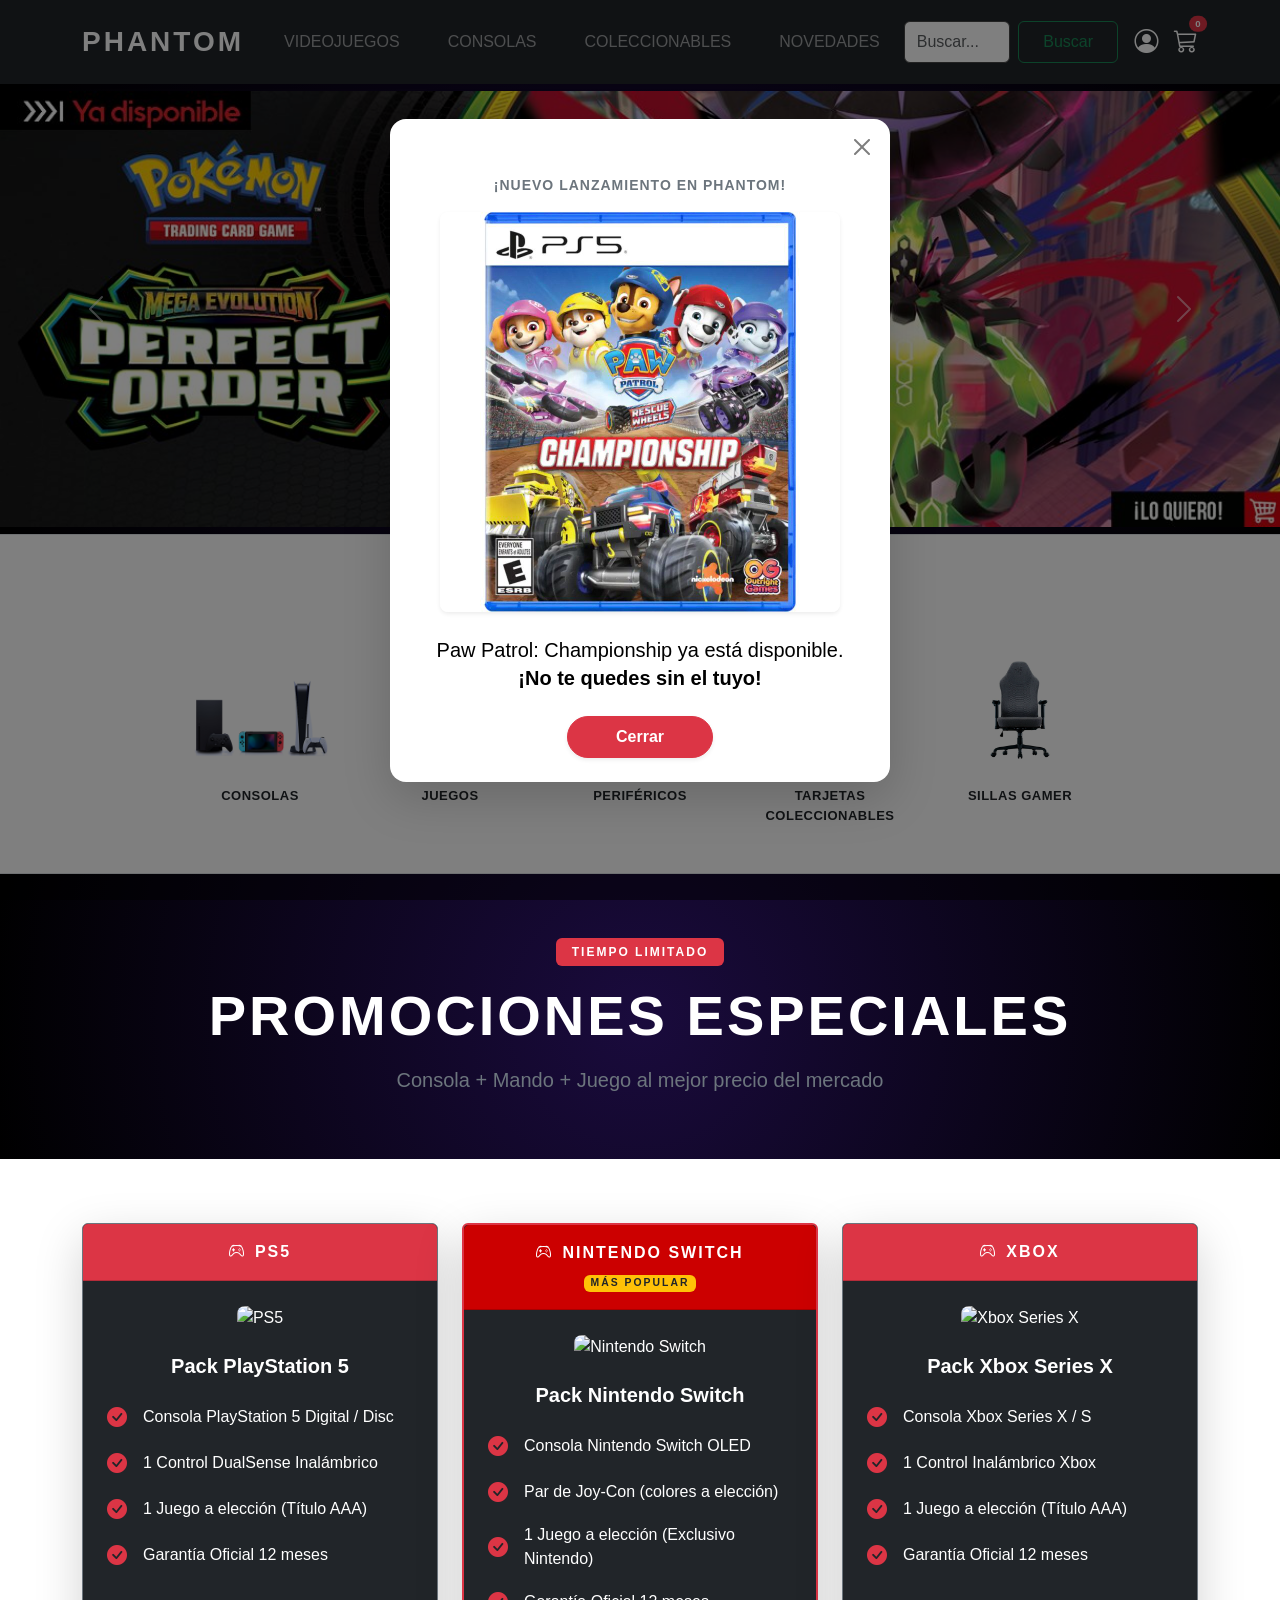
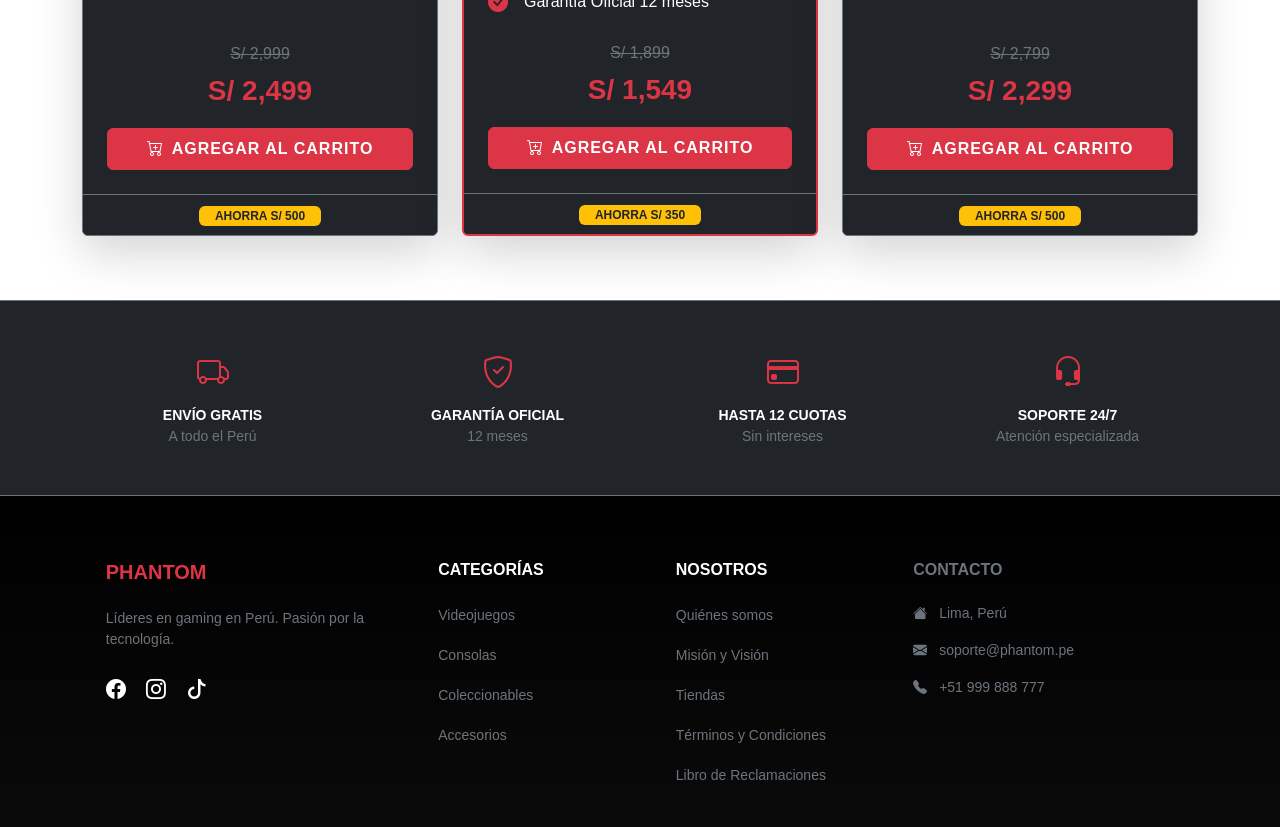
==== index.html @ 35a6d66c "Update index.html" ====
<!DOCTYPE html>
<html lang="es">
<head>
    <meta charset="UTF-8">
    <meta name="viewport" content="width=device-width, initial-scale=1.0">
    <link href="https://cdn.jsdelivr.net/npm/bootstrap@5.3.0/dist/css/bootstrap.min.css" rel="stylesheet">
    <link rel="stylesheet" href="CSS/estilos.css">
    <link rel="stylesheet" href="https://cdn.jsdelivr.net/npm/bootstrap-icons@1.11.1/font/bootstrap-icons.css">
    <title>Phantom | Tienda de Videojuegos</title>
</head>
<body class="d-flex flex-column min-vh-100">

    <!-- NAVBAR -->
    <nav class="navbar navbar-expand-lg navbar-dark bg-dark sticky-top shadow-sm py-3">
        <div class="container">
            <a class="navbar-brand fw-bold fs-3" href="index.html" style="letter-spacing: 3px;">PHANTOM</a>
            <button class="navbar-toggler" type="button" data-bs-toggle="collapse" data-bs-target="#navbarNav">
                <span class="navbar-toggler-icon"></span>
            </button>
            <div class="collapse navbar-collapse" id="navbarNav">
                <ul class="navbar-nav mx-auto text-uppercase">
                    <li class="nav-item"><a class="nav-link px-4 fs-6" href="#">Videojuegos</a></li>
                    <li class="nav-item"><a class="nav-link px-4 fs-6" href="promo.html">Consolas</a></li>
                    <li class="nav-item"><a class="nav-link px-4 fs-6" href="#">Coleccionables</a></li>
                    <li class="nav-item"><a class="nav-link px-4 fs-6" href="#">Novedades</a></li>
                </ul>
                <form class="d-flex me-3" role="search">
                    <input class="form-control me-2 py-2" type="search" placeholder="Buscar..." style="background: #fff; border: 1px solid #444; color: #000;">
                    <button class="btn btn-outline-success px-4" type="submit">Buscar</button>
                </form>
                <div class="d-flex align-items-center mt-3 mt-lg-0">
                    <a href="#" class="text-white me-3 fs-4" data-bs-toggle="modal" data-bs-target="#loginModal">
                        <i class="bi bi-person-circle"></i>
                    </a>
                    <a href="#" class="text-white fs-4 position-relative">
                        <i class="bi bi-cart3"></i>
                        <span class="position-absolute top-0 start-100 translate-middle badge rounded-pill bg-danger" style="font-size: 0.6rem;">0</span>
                    </a>
                </div>
            </div>
        </div>
    </nav>

    <main class="flex-grow-1">

        <!-- CARRUSEL -->
        <div id="carouselExampleInterval" class="carousel slide" data-bs-ride="carousel">
            <div class="carousel-inner">
                <div class="carousel-item active" data-bs-interval="10000">
                    <a href="#"><img src="Imagenes/Baner.jpg" class="d-block w-100" alt="Banner 1"></a>
                </div>
                <div class="carousel-item" data-bs-interval="2000">
                    <a href="#"><img src="Imagenes/Baner2.jpg" class="d-block w-100" alt="Banner 2"></a>
                </div>
                <div class="carousel-item">
                    <a href="#"><img src="Imagenes/baner3.jpg" class="d-block w-100" alt="Banner 3"></a>
                </div>
            </div>
            <button class="carousel-control-prev" type="button" data-bs-target="#carouselExampleInterval" data-bs-slide="prev">
                <span class="carousel-control-prev-icon"></span>
            </button>
            <button class="carousel-control-next" type="button" data-bs-target="#carouselExampleInterval" data-bs-slide="next">
                <span class="carousel-control-next-icon"></span>
            </button>
        </div>


        <!-- NUESTRAS CATEGORÍAS -->
  <!-- NUESTRAS CATEGORÍAS -->
        <section class="py-5 border-bottom border-top">
            <div class="container">
                <h6 class="text-center fw-bold mb-5 text-uppercase" style="letter-spacing: 2px;">Nuestras Categorías</h6>
                <div class="row text-center justify-content-center g-4">

                    <!-- Consolas -->
                    <div class="col-6 col-sm-4 col-md-2">
                        <a href="#" class="text-decoration-none text-dark d-flex flex-column align-items-center gap-3">
                            <img src="Imagenes/consolatarjeta.jpg" alt="Consolas" class="img-fluid" style="height: 120px; object-fit: contain;">
                            <span class="fw-bold text-uppercase" style="font-size: 13px; letter-spacing: 0.5px;">Consolas</span>
                        </a>
                    </div>

                    <!-- Juegos -->
                    <div class="col-6 col-sm-4 col-md-2">
                        <a href="#" class="text-decoration-none text-dark d-flex flex-column align-items-center gap-3">
                            <img src="Imagenes/videojuego.jpg" alt="Juegos" class="img-fluid" style="height: 120px; object-fit: contain;">
                            <span class="fw-bold text-uppercase" style="font-size: 13px; letter-spacing: 0.5px;">Juegos</span>
                        </a>
                    </div>

                    <!-- Periféricos -->
                    <div class="col-6 col-sm-4 col-md-2">
                        <a href="#" class="text-decoration-none text-dark d-flex flex-column align-items-center gap-3">
                            <img src="Imagenes/mouse2.jpg" alt="Periféricos" class="img-fluid" style="height: 120px; object-fit: contain;">
                            <span class="fw-bold text-uppercase" style="font-size: 13px; letter-spacing: 0.5px;">Periféricos</span>
                        </a>
                    </div>

                    <!-- Tarjetas Coleccionables -->
                    <div class="col-6 col-sm-4 col-md-2">
                        <a href="#" class="text-decoration-none text-dark d-flex flex-column align-items-center gap-3">
                            <img src="Imagenes/tarjeta.jpg" alt="Tarjetas Coleccionables" class="img-fluid" style="height: 120px; object-fit: contain;">
                            <span class="fw-bold text-uppercase text-center" style="font-size: 13px; letter-spacing: 0.5px;">Tarjetas<br>Coleccionables</span>
                        </a>
                    </div>

                    <!-- Sillas Gamer -->
                    <div class="col-6 col-sm-4 col-md-2">
                        <a href="#" class="text-decoration-none text-dark d-flex flex-column align-items-center gap-3">
                            <img src="Imagenes/silla1.jpg" alt="Sillas Gamer" class="img-fluid" style="height: 120px; object-fit: contain;">
                            <span class="fw-bold text-uppercase" style="font-size: 13px; letter-spacing: 0.5px;">Sillas Gamer</span>
                        </a>
                    </div>

                </div>
            </div>
        </section>

        <!-- HERO PROMOCIONES -->
        <section class="py-5 text-white text-center" style="background: radial-gradient(circle, #1a0b3d 0%, #000000 100%);">
            <div class="container py-3">
                <span class="badge bg-danger text-uppercase fw-bold mb-3 px-3 py-2" style="letter-spacing: 2px;">Tiempo Limitado</span>
                <h1 class="display-4 fw-bold mb-3" style="letter-spacing: 3px;">PROMOCIONES ESPECIALES</h1>
                <p class="lead text-secondary mb-0">Consola + Mando + Juego al mejor precio del mercado</p>
            </div>
        </section>

        <!-- CARDS PROMOCIONES -->
        <section class="container my-5 py-3">
            <div class="row g-4 justify-content-center">

                <!-- PS5 -->
                <div class="col-md-6 col-lg-4">
                    <div class="card h-100 bg-dark text-white border-secondary shadow-lg">
                        <div class="card-header bg-danger text-white text-uppercase fw-bold text-center py-3" style="letter-spacing: 2px;">
                            <i class="bi bi-controller me-2"></i>PS5
                        </div>
                        <div class="card-body d-flex flex-column p-4">
                            <div class="text-center mb-4">
                                <img src="Imagenes/ps4.avif" alt="PS5" class="img-fluid rounded-3 img-promo">
                            </div>
                            <h5 class="card-title fw-bold text-center mb-4">Pack PlayStation 5</h5>
                            <ul class="list-unstyled mb-4">
                                <li class="d-flex align-items-center mb-3">
                                    <i class="bi bi-check-circle-fill text-danger me-3 fs-5"></i>
                                    <span>Consola PlayStation 5 Digital / Disc</span>
                                </li>
                                <li class="d-flex align-items-center mb-3">
                                    <i class="bi bi-check-circle-fill text-danger me-3 fs-5"></i>
                                    <span>1 Control DualSense Inalámbrico</span>
                                </li>
                                <li class="d-flex align-items-center mb-3">
                                    <i class="bi bi-check-circle-fill text-danger me-3 fs-5"></i>
                                    <span>1 Juego a elección (Título AAA)</span>
                                </li>
                                <li class="d-flex align-items-center">
                                    <i class="bi bi-check-circle-fill text-danger me-3 fs-5"></i>
                                    <span>Garantía Oficial 12 meses</span>
                                </li>
                            </ul>
                            <div class="mt-auto text-center">
                                <p class="text-secondary text-decoration-line-through mb-1">S/ 2,999</p>
                                <p class="fs-3 fw-bold text-danger mb-3">S/ 2,499</p>
                                <button class="btn btn-danger w-100 fw-bold py-2 text-uppercase" style="letter-spacing: 1px;"
                                    data-bs-toggle="modal" data-bs-target="#compraModal"
                                    data-producto="Pack PS5 + Mando + Juego" data-precio="S/ 2,499">
                                    <i class="bi bi-cart-plus me-2"></i>Agregar al Carrito
                                </button>
                            </div>
                        </div>
                        <div class="card-footer bg-dark border-secondary text-center py-2">
                            <span class="badge bg-warning text-dark fw-bold px-3">AHORRA S/ 500</span>
                        </div>
                    </div>
                </div>

                <!-- NINTENDO -->
                <div class="col-md-6 col-lg-4">
                    <div class="card h-100 bg-dark text-white shadow-lg" style="border: 2px solid #dc3545;">
                        <div class="card-header text-white text-uppercase fw-bold text-center py-3" style="letter-spacing: 2px; background-color: #cc0000;">
                            <i class="bi bi-controller me-2"></i>Nintendo Switch
                            <div class="mt-1">
                                <span class="badge bg-warning text-dark" style="font-size: 0.65rem;">MÁS POPULAR</span>
                            </div>
                        </div>
                        <div class="card-body d-flex flex-column p-4">
                            <div class="text-center mb-4">
                                <img src="Imagenes/Switch.webp" alt="Nintendo Switch" class="img-fluid rounded-3 img-promo">
                            </div>
                            <h5 class="card-title fw-bold text-center mb-4">Pack Nintendo Switch</h5>
                            <ul class="list-unstyled mb-4">
                                <li class="d-flex align-items-center mb-3">
                                    <i class="bi bi-check-circle-fill text-danger me-3 fs-5"></i>
                                    <span>Consola Nintendo Switch OLED</span>
                                </li>
                                <li class="d-flex align-items-center mb-3">
                                    <i class="bi bi-check-circle-fill text-danger me-3 fs-5"></i>
                                    <span>Par de Joy-Con (colores a elección)</span>
                                </li>
                                <li class="d-flex align-items-center mb-3">
                                    <i class="bi bi-check-circle-fill text-danger me-3 fs-5"></i>
                                    <span>1 Juego a elección (Exclusivo Nintendo)</span>
                                </li>
                                <li class="d-flex align-items-center">
                                    <i class="bi bi-check-circle-fill text-danger me-3 fs-5"></i>
                                    <span>Garantía Oficial 12 meses</span>
                                </li>
                            </ul>
                            <div class="mt-auto text-center">
                                <p class="text-secondary text-decoration-line-through mb-1">S/ 1,899</p>
                                <p class="fs-3 fw-bold text-danger mb-3">S/ 1,549</p>
                                <button class="btn btn-danger w-100 fw-bold py-2 text-uppercase" style="letter-spacing: 1px;"
                                    data-bs-toggle="modal" data-bs-target="#compraModal"
                                    data-producto="Pack Nintendo Switch + Joy-Con + Juego" data-precio="S/ 1,549">
                                    <i class="bi bi-cart-plus me-2"></i>Agregar al Carrito
                                </button>
                            </div>
                        </div>
                        <div class="card-footer bg-dark border-secondary text-center py-2">
                            <span class="badge bg-warning text-dark fw-bold px-3">AHORRA S/ 350</span>
                        </div>
                    </div>
                </div>

                <!-- XBOX -->
                <div class="col-md-6 col-lg-4">
                    <div class="card h-100 bg-dark text-white border-secondary shadow-lg">
                        <div class="card-header bg-danger text-white text-uppercase fw-bold text-center py-3" style="letter-spacing: 2px;">
                            <i class="bi bi-controller me-2"></i>Xbox
                        </div>
                        <div class="card-body d-flex flex-column p-4">
                            <div class="text-center mb-4">
                                <img src="Imagenes/Xbox.avif" alt="Xbox Series X" class="img-fluid rounded-3 img-promo">
                            </div>
                            <h5 class="card-title fw-bold text-center mb-4">Pack Xbox Series X</h5>
                            <ul class="list-unstyled mb-4">
                                <li class="d-flex align-items-center mb-3">
                                    <i class="bi bi-check-circle-fill text-danger me-3 fs-5"></i>
                                    <span>Consola Xbox Series X / S</span>
                                </li>
                                <li class="d-flex align-items-center mb-3">
                                    <i class="bi bi-check-circle-fill text-danger me-3 fs-5"></i>
                                    <span>1 Control Inalámbrico Xbox</span>
                                </li>
                                <li class="d-flex align-items-center mb-3">
                                    <i class="bi bi-check-circle-fill text-danger me-3 fs-5"></i>
                                    <span>1 Juego a elección (Título AAA)</span>
                                </li>
                                <li class="d-flex align-items-center">
                                    <i class="bi bi-check-circle-fill text-danger me-3 fs-5"></i>
                                    <span>Garantía Oficial 12 meses</span>
                                </li>
                            </ul>
                            <div class="mt-auto text-center">
                                <p class="text-secondary text-decoration-line-through mb-1">S/ 2,799</p>
                                <p class="fs-3 fw-bold text-danger mb-3">S/ 2,299</p>
                                <button class="btn btn-danger w-100 fw-bold py-2 text-uppercase" style="letter-spacing: 1px;"
                                    data-bs-toggle="modal" data-bs-target="#compraModal"
                                    data-producto="Pack Xbox + Mando + Juego" data-precio="S/ 2,299">
                                    <i class="bi bi-cart-plus me-2"></i>Agregar al Carrito
                                </button>
                            </div>
                        </div>
                        <div class="card-footer bg-dark border-secondary text-center py-2">
                            <span class="badge bg-warning text-dark fw-bold px-3">AHORRA S/ 500</span>
                        </div>
                    </div>
                </div>

            </div>
        </section>

        <!-- BENEFICIOS -->
        <section class="py-5 bg-dark text-white border-top border-secondary">
            <div class="container">
                <div class="row text-center g-4">
                    <div class="col-6 col-md-3">
                        <i class="bi bi-truck fs-2 text-danger mb-2 d-block"></i>
                        <p class="fw-bold mb-0 small text-uppercase">Envío Gratis</p>
                        <p class="text-secondary small mb-0">A todo el Perú</p>
                    </div>
                    <div class="col-6 col-md-3">
                        <i class="bi bi-shield-check fs-2 text-danger mb-2 d-block"></i>
                        <p class="fw-bold mb-0 small text-uppercase">Garantía Oficial</p>
                        <p class="text-secondary small mb-0">12 meses</p>
                    </div>
                    <div class="col-6 col-md-3">
                        <i class="bi bi-credit-card fs-2 text-danger mb-2 d-block"></i>
                        <p class="fw-bold mb-0 small text-uppercase">Hasta 12 Cuotas</p>
                        <p class="text-secondary small mb-0">Sin intereses</p>
                    </div>
                    <div class="col-6 col-md-3">
                        <i class="bi bi-headset fs-2 text-danger mb-2 d-block"></i>
                        <p class="fw-bold mb-0 small text-uppercase">Soporte 24/7</p>
                        <p class="text-secondary small mb-0">Atención especializada</p>
                    </div>
                </div>
            </div>
        </section>

    </main>

    <!-- MODAL LOGIN -->
    <div class="modal fade" id="loginModal" tabindex="-1" aria-hidden="true">
        <div class="modal-dialog modal-dialog-centered">
            <div class="modal-content bg-dark text-white border-secondary">
                <div class="modal-header border-secondary">
                    <h5 class="modal-title">INICIAR SESIÓN</h5>
                    <button type="button" class="btn-close btn-close-white" data-bs-dismiss="modal"></button>
                </div>
                <div class="modal-body p-4">
                    <form>
                        <div class="mb-3">
                            <label class="form-label">Correo electrónico</label>
                            <input type="email" class="form-control bg-secondary text-white border-0">
                        </div>
                        <div class="mb-3">
                            <label class="form-label">Contraseña</label>
                            <input type="password" class="form-control bg-secondary text-white border-0">
                        </div>
                        <button type="submit" class="btn btn-danger w-100 fw-bold">INGRESAR</button>
                    </form>
                </div>
            </div>
        </div>
    </div>

    <!-- MODAL POPUP COMPRA (Sebastian) -->
    <div class="modal fade" id="compraModal" tabindex="-1" aria-hidden="true">
        <div class="modal-dialog modal-dialog-centered">
            <div class="modal-content bg-dark text-white border-secondary">
                <div class="modal-header bg-danger border-0">
                    <h5 class="modal-title fw-bold text-uppercase">
                        <i class="bi bi-cart-check me-2"></i>Producto Agregado
                    </h5>
                    <button type="button" class="btn-close btn-close-white" data-bs-dismiss="modal"></button>
                </div>
                <div class="modal-body p-4 text-center">
                    <i class="bi bi-check-circle-fill text-danger mb-3" style="font-size: 3.5rem;"></i>
                    <h5 id="modalProductoNombre" class="fw-bold mb-2"></h5>
                    <p id="modalProductoPrecio" class="fs-4 text-danger fw-bold mb-4"></p>
                    <p class="text-secondary small mb-4">¿Deseas continuar comprando o ir al carrito?</p>
                    <div class="d-grid gap-2">
                        <button class="btn btn-danger fw-bold text-uppercase py-2" data-bs-dismiss="modal">
                            <i class="bi bi-bag me-2"></i>Seguir Comprando
                        </button>
                        <button class="btn btn-outline-light fw-bold text-uppercase py-2" data-bs-dismiss="modal">
                            <i class="bi bi-cart3 me-2"></i>Ver Carrito
                        </button>
                    </div>
                </div>
            </div>
        </div>
    </div>

    <!-- MODAL PROMO EMERGENTE (main) -->
    <div class="modal fade" id="promoModal" tabindex="-1" aria-hidden="true">
        <div class="modal-dialog modal-dialog-centered">
            <div class="modal-content border-0 shadow-lg rounded-4">
                <div class="d-flex justify-content-end p-3">
                    <button type="button" class="btn-close" data-bs-dismiss="modal" aria-label="Close"></button>
                </div>
                <div class="modal-body text-center p-4 pt-0">
                    <p class="text-secondary small text-uppercase fw-semibold mb-3" style="letter-spacing: 1px;">
                        ¡Nuevo Lanzamiento en Phantom!
                    </p>
                    <div class="d-flex justify-content-center mb-4">
                        <img src="Imagenes/popup.jpg" class="img-fluid rounded-3 shadow-sm" style="max-height: 400px;" alt="Promo">
                    </div>
                    <p class="fs-5 px-3 mb-4" style="font-weight: 400; line-height: 1.4;">
                        Paw Patrol: Championship ya está disponible. <br>
                        <strong>¡No te quedes sin el tuyo!</strong>
                    </p>
                    <button type="button" class="btn btn-danger rounded-pill px-5 py-2 fw-bold shadow-sm" data-bs-dismiss="modal">
                        Cerrar
                    </button>
                </div>
            </div>
        </div>
    </div>

    <!-- FOOTER -->
    <footer class="bg-dark text-white pt-5 pb-4 border-top border-secondary">
        <div class="container text-center text-md-start">
            <div class="row">
                <div class="col-md-3 mx-auto mt-3">
                    <h5 class="text-uppercase mb-4 fw-bold text-danger">Phantom</h5>
                    <p class="small text-secondary">Líderes en gaming en Perú. Pasión por la tecnología.</p>
                    <div class="mt-4">
                        <a href="#" class="text-white me-3 fs-5"><i class="bi bi-facebook"></i></a>
                        <a href="#" class="text-white me-3 fs-5"><i class="bi bi-instagram"></i></a>
                        <a href="#" class="text-white me-3 fs-5"><i class="bi bi-tiktok"></i></a>
                    </div>
                </div>
                <div class="col-md-2 col-lg-2 col-xl-2 mx-auto mt-3">
                    <h5 class="text-uppercase mb-4 fw-bold fs-6">Categorías</h5>
                    <p><a href="#" class="text-secondary text-decoration-none small">Videojuegos</a></p>
                    <p><a href="#" class="text-secondary text-decoration-none small">Consolas</a></p>
                    <p><a href="#" class="text-secondary text-decoration-none small">Coleccionables</a></p>
                    <p><a href="#" class="text-secondary text-decoration-none small">Accesorios</a></p>
                </div>
                <div class="col-md-3 col-lg-2 col-xl-2 mx-auto mt-3">
                    <h5 class="text-uppercase mb-4 fw-bold fs-6">Nosotros</h5>
                    <p><a href="nosotros.html" class="text-secondary text-decoration-none small">Quiénes somos</a></p>
                    <p><a href="mision.html" class="text-secondary text-decoration-none small">Misión y Visión</a></p>
                    <p><a href="#" class="text-secondary text-decoration-none small">Tiendas</a></p>
                    <p><a href="#" class="text-secondary text-decoration-none small">Términos y Condiciones</a></p>
                    <p><a href="#" class="text-secondary text-decoration-none small">Libro de Reclamaciones</a></p>
                </div>
                <div class="col-md-4 col-lg-3 col-xl-3 mx-auto mt-3 text-secondary">
                    <h5 class="text-uppercase mb-4 fw-bold fs-6">Contacto</h5>
                    <p class="small"><i class="bi bi-house-fill me-2"></i> Lima, Perú</p>
                    <p class="small"><i class="bi bi-envelope-fill me-2"></i> soporte@phantom.pe</p>
                    <p class="small"><i class="bi bi-telephone-fill me-2"></i> +51 999 888 777</p>
                </div>
            </div>
        </div>
    </footer>

    <script src="JS/emergente.js"></script>
    <script src="https://cdn.jsdelivr.net/npm/bootstrap@5.3.0/dist/js/bootstrap.bundle.min.js"></script>
    <script>
        const compraModal = document.getElementById('compraModal');
        compraModal.addEventListener('show.bs.modal', function (event) {
            const boton = event.relatedTarget;
            document.getElementById('modalProductoNombre').textContent = boton.getAttribute('data-producto');
            document.getElementById('modalProductoPrecio').textContent = boton.getAttribute('data-precio');
        });
    </script>
</body>
</html>
---- CSS/estilos.css ----
/* ===== CAROUSEL ===== */
.carousel-item {
    background: radial-gradient(circle, #1a0b3d 0%, #000000 100%);
}

.carousel-item img {
    width: 100%;
    height: 450px;
    object-fit: contain;
    background-color: transparent;
}

.carousel-item a {
    cursor: pointer;
    display: block;
}

/* ===== BODY ===== */
body {
    background-color: #fff;
    color: #000000;
    font-family: 'Segoe UI', Roboto, sans-serif;
}

/* ===== NAVBAR ===== */
.navbar .bi {
    transition: color 0.3s ease;
    color: #fff;
}

.navbar .bi:hover {
    color: #ff0000;
}

/* ===== MODAL ===== */
.modal-content input::placeholder {
    color: #ccc;
}

/* ===== NOSOTROS ===== */
#nosotros img {
    transition: transform 0.5s ease;
}

#nosotros img:hover {
    transform: scale(1.02);
}

/* ===== FOOTER ===== */
footer a {
    transition: 0.3s;
}

footer a:hover {
    color: #ff0000 !important;
}

footer .bi-facebook:hover { color: #1877f2 !important; }
footer .bi-instagram:hover { color: #e4405f !important; }
footer .bi-tiktok:hover { color: #00f2ea !important; }

/* ===== FOOTER PRO ===== */
footer {
    background: linear-gradient(180deg, #000000 0%, #0a0a0a 100%);
}

/* LINKS */
.footer-link {
    color: #aaa;
    text-decoration: none;
    transition: all 0.3s ease;
}

.footer-link:hover {
    color: #ff0000;
    padding-left: 5px;
}

/* REDES */
.social-icon {
    transition: all 0.3s ease;
}

.social-icon:hover {
    transform: scale(1.2);
}

/* INPUT */
footer input {
    border-radius: 50px;
    padding-left: 15px;
}

/* 🔥 FIX PLACEHOLDER (IMPORTANTE) */
footer input::placeholder {
    color: #bbb !important;
    opacity: 1;
}

/* FOCUS INPUT */
footer input:focus {
    outline: none;
    box-shadow: 0 0 10px rgba(255, 0, 0, 0.5);
}

/* BOTÓN */
footer button {
    border-radius: 50px;
    transition: 0.3s;
}

footer button:hover {
    transform: scale(1.1);
}

/* LINEA */
footer hr {
    opacity: 0.2;
}

/* GLOW GAMER */
footer h4, footer h6 {
    text-shadow: 0 0 8px rgba(255, 0, 0, 0.6);
}
/* ===== PROMOCIONES ===== */
.img-promo {
    width: 100%;
    max-height: 180px;
    object-fit: contain;
}
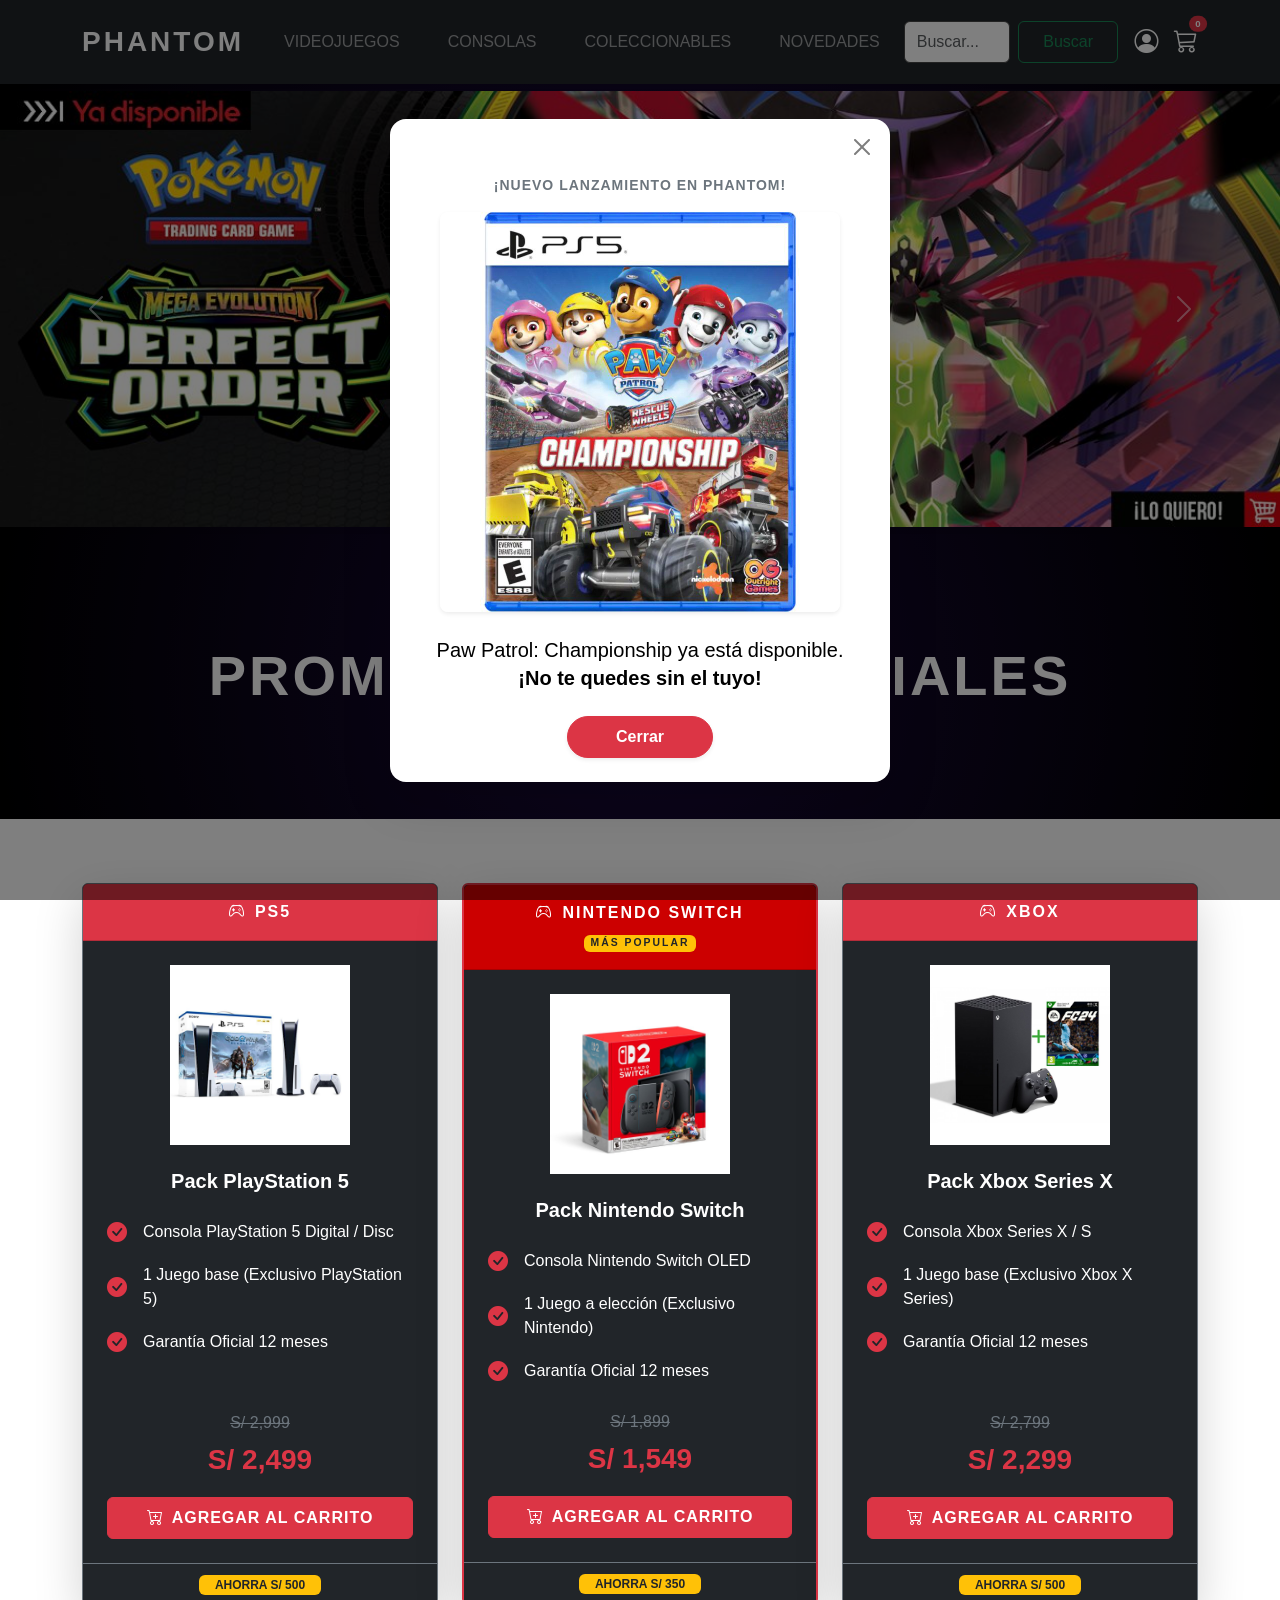
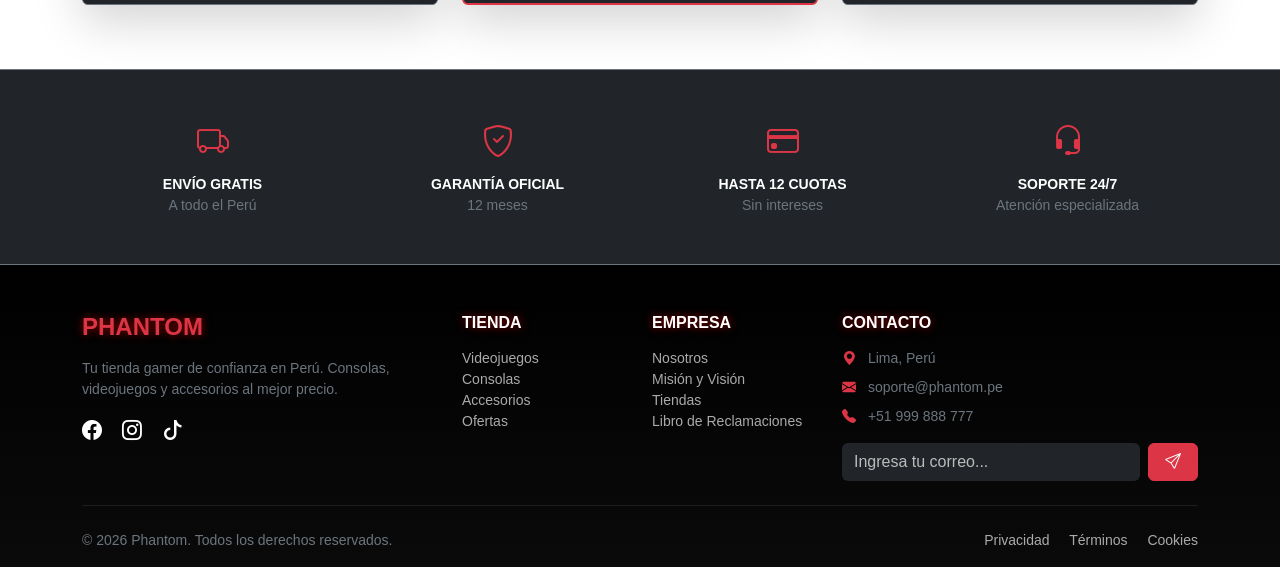
==== commit c635087e: "Merge branch 'main' into RAMA_STEFANO" ====
--- a/index.html
+++ b/index.html
@@ -63,59 +63,6 @@
                 <span class="carousel-control-next-icon"></span>
             </button>
         </div>
-
-
-        <!-- NUESTRAS CATEGORÍAS -->
-  <!-- NUESTRAS CATEGORÍAS -->
-        <section class="py-5 border-bottom border-top">
-            <div class="container">
-                <h6 class="text-center fw-bold mb-5 text-uppercase" style="letter-spacing: 2px;">Nuestras Categorías</h6>
-                <div class="row text-center justify-content-center g-4">
-
-                    <!-- Consolas -->
-                    <div class="col-6 col-sm-4 col-md-2">
-                        <a href="#" class="text-decoration-none text-dark d-flex flex-column align-items-center gap-3">
-                            <img src="Imagenes/consolatarjeta.jpg" alt="Consolas" class="img-fluid" style="height: 120px; object-fit: contain;">
-                            <span class="fw-bold text-uppercase" style="font-size: 13px; letter-spacing: 0.5px;">Consolas</span>
-                        </a>
-                    </div>
-
-                    <!-- Juegos -->
-                    <div class="col-6 col-sm-4 col-md-2">
-                        <a href="#" class="text-decoration-none text-dark d-flex flex-column align-items-center gap-3">
-                            <img src="Imagenes/videojuego.jpg" alt="Juegos" class="img-fluid" style="height: 120px; object-fit: contain;">
-                            <span class="fw-bold text-uppercase" style="font-size: 13px; letter-spacing: 0.5px;">Juegos</span>
-                        </a>
-                    </div>
-
-                    <!-- Periféricos -->
-                    <div class="col-6 col-sm-4 col-md-2">
-                        <a href="#" class="text-decoration-none text-dark d-flex flex-column align-items-center gap-3">
-                            <img src="Imagenes/mouse2.jpg" alt="Periféricos" class="img-fluid" style="height: 120px; object-fit: contain;">
-                            <span class="fw-bold text-uppercase" style="font-size: 13px; letter-spacing: 0.5px;">Periféricos</span>
-                        </a>
-                    </div>
-
-                    <!-- Tarjetas Coleccionables -->
-                    <div class="col-6 col-sm-4 col-md-2">
-                        <a href="#" class="text-decoration-none text-dark d-flex flex-column align-items-center gap-3">
-                            <img src="Imagenes/tarjeta.jpg" alt="Tarjetas Coleccionables" class="img-fluid" style="height: 120px; object-fit: contain;">
-                            <span class="fw-bold text-uppercase text-center" style="font-size: 13px; letter-spacing: 0.5px;">Tarjetas<br>Coleccionables</span>
-                        </a>
-                    </div>
-
-                    <!-- Sillas Gamer -->
-                    <div class="col-6 col-sm-4 col-md-2">
-                        <a href="#" class="text-decoration-none text-dark d-flex flex-column align-items-center gap-3">
-                            <img src="Imagenes/silla1.jpg" alt="Sillas Gamer" class="img-fluid" style="height: 120px; object-fit: contain;">
-                            <span class="fw-bold text-uppercase" style="font-size: 13px; letter-spacing: 0.5px;">Sillas Gamer</span>
-                        </a>
-                    </div>
-
-                </div>
-            </div>
-        </section>
-
         <!-- HERO PROMOCIONES -->
         <section class="py-5 text-white text-center" style="background: radial-gradient(circle, #1a0b3d 0%, #000000 100%);">
             <div class="container py-3">
@@ -137,7 +84,7 @@
                         </div>
                         <div class="card-body d-flex flex-column p-4">
                             <div class="text-center mb-4">
-                                <img src="Imagenes/ps4.avif" alt="PS5" class="img-fluid rounded-3 img-promo">
+                                <img src="Imagenes/PS5GOD.jpg" alt="PS5" class="img-fluid rounded-3 img-promo">
                             </div>
                             <h5 class="card-title fw-bold text-center mb-4">Pack PlayStation 5</h5>
                             <ul class="list-unstyled mb-4">
@@ -147,11 +94,7 @@
                                 </li>
                                 <li class="d-flex align-items-center mb-3">
                                     <i class="bi bi-check-circle-fill text-danger me-3 fs-5"></i>
-                                    <span>1 Control DualSense Inalámbrico</span>
-                                </li>
-                                <li class="d-flex align-items-center mb-3">
-                                    <i class="bi bi-check-circle-fill text-danger me-3 fs-5"></i>
-                                    <span>1 Juego a elección (Título AAA)</span>
+                                    <span>1 Juego base (Exclusivo PlayStation 5)</span>
                                 </li>
                                 <li class="d-flex align-items-center">
                                     <i class="bi bi-check-circle-fill text-danger me-3 fs-5"></i>
@@ -185,17 +128,13 @@
                         </div>
                         <div class="card-body d-flex flex-column p-4">
                             <div class="text-center mb-4">
-                                <img src="Imagenes/Switch.webp" alt="Nintendo Switch" class="img-fluid rounded-3 img-promo">
+                                <img src="Imagenes/SwitchMario.jpg" alt="Nintendo Switch" class="img-fluid rounded-3 img-promo">
                             </div>
                             <h5 class="card-title fw-bold text-center mb-4">Pack Nintendo Switch</h5>
                             <ul class="list-unstyled mb-4">
                                 <li class="d-flex align-items-center mb-3">
                                     <i class="bi bi-check-circle-fill text-danger me-3 fs-5"></i>
                                     <span>Consola Nintendo Switch OLED</span>
-                                </li>
-                                <li class="d-flex align-items-center mb-3">
-                                    <i class="bi bi-check-circle-fill text-danger me-3 fs-5"></i>
-                                    <span>Par de Joy-Con (colores a elección)</span>
                                 </li>
                                 <li class="d-flex align-items-center mb-3">
                                     <i class="bi bi-check-circle-fill text-danger me-3 fs-5"></i>
@@ -230,7 +169,7 @@
                         </div>
                         <div class="card-body d-flex flex-column p-4">
                             <div class="text-center mb-4">
-                                <img src="Imagenes/Xbox.avif" alt="Xbox Series X" class="img-fluid rounded-3 img-promo">
+                                <img src="Imagenes/XboxFIFA.jpg" alt="Xbox Series X" class="img-fluid rounded-3 img-promo">
                             </div>
                             <h5 class="card-title fw-bold text-center mb-4">Pack Xbox Series X</h5>
                             <ul class="list-unstyled mb-4">
@@ -240,11 +179,7 @@
                                 </li>
                                 <li class="d-flex align-items-center mb-3">
                                     <i class="bi bi-check-circle-fill text-danger me-3 fs-5"></i>
-                                    <span>1 Control Inalámbrico Xbox</span>
-                                </li>
-                                <li class="d-flex align-items-center mb-3">
-                                    <i class="bi bi-check-circle-fill text-danger me-3 fs-5"></i>
-                                    <span>1 Juego a elección (Título AAA)</span>
+                                    <span>1 Juego base (Exclusivo Xbox X Series)</span>
                                 </li>
                                 <li class="d-flex align-items-center">
                                     <i class="bi bi-check-circle-fill text-danger me-3 fs-5"></i>
@@ -302,28 +237,74 @@
 
     <!-- MODAL LOGIN -->
     <div class="modal fade" id="loginModal" tabindex="-1" aria-hidden="true">
-        <div class="modal-dialog modal-dialog-centered">
-            <div class="modal-content bg-dark text-white border-secondary">
-                <div class="modal-header border-secondary">
-                    <h5 class="modal-title">INICIAR SESIÓN</h5>
-                    <button type="button" class="btn-close btn-close-white" data-bs-dismiss="modal"></button>
-                </div>
-                <div class="modal-body p-4">
-                    <form>
-                        <div class="mb-3">
-                            <label class="form-label">Correo electrónico</label>
-                            <input type="email" class="form-control bg-secondary text-white border-0">
-                        </div>
-                        <div class="mb-3">
-                            <label class="form-label">Contraseña</label>
-                            <input type="password" class="form-control bg-secondary text-white border-0">
-                        </div>
-                        <button type="submit" class="btn btn-danger w-100 fw-bold">INGRESAR</button>
-                    </form>
+    <div class="modal-dialog modal-dialog-centered">
+        <div class="modal-content border-0 shadow-lg rounded-4 overflow-hidden">
+
+            <!-- LADO IZQUIERDO (IMAGEN / ESTILO) -->
+            <div class="row g-0">
+                <div class="col-md-5 d-none d-md-block" >
+                    <img src="Imagenes/SmashBros.jpg" style="width: 120%;">
+                </div>
+
+                <!-- FORMULARIO -->
+                <div class="col-md-7 bg-dark text-white">
+                    <div class="modal-header border-0">
+                        <h5 class="modal-title fw-bold text-danger">
+                            <i class="bi bi-person-circle me-2"></i>Iniciar Sesión
+                        </h5>
+                        <button type="button" class="btn-close btn-close-white" data-bs-dismiss="modal"></button>
+                    </div>
+
+                    <div class="modal-body p-4">
+
+                        <form>
+                            <div class="mb-3">
+                                <label class="form-label small text-secondary">Correo electrónico</label>
+                                <input type="email" 
+                                       class="form-control bg-black text-white border-secondary rounded-3"
+                                       placeholder="ejemplo@correo.com">
+                            </div>
+
+                            <div class="mb-3">
+                                <label class="form-label small text-secondary">Contraseña</label>
+                                <input type="password" 
+                                       class="form-control bg-black text-white border-secondary rounded-3"
+                                       placeholder="••••••••">
+                            </div>
+
+                            <div class="d-flex justify-content-between align-items-center mb-3">
+                                <div class="form-check">
+                                    <input class="form-check-input" type="checkbox">
+                                    <label class="form-check-label small text-secondary">
+                                        Recordarme
+                                    </label>
+                                </div>
+                                <a href="#" class="small text-danger text-decoration-none">
+                                    ¿Olvidaste tu contraseña?
+                                </a>
+                            </div>
+
+                            <button type="submit" 
+                                    class="btn btn-danger w-100 fw-bold rounded-pill py-2">
+                                INGRESAR
+                            </button>
+                        </form>
+
+                        <hr class="border-secondary">
+
+                        <p class="text-center small text-secondary mb-0">
+                            ¿No tienes cuenta?
+                            <a href="#" class="text-danger text-decoration-none fw-bold">
+                                Regístrate
+                            </a>
+                        </p>
+
+                    </div>
                 </div>
             </div>
         </div>
     </div>
+</div>
 
     <!-- MODAL POPUP COMPRA (Sebastian) -->
     <div class="modal fade" id="compraModal" tabindex="-1" aria-hidden="true">
@@ -380,42 +361,88 @@
     </div>
 
     <!-- FOOTER -->
-    <footer class="bg-dark text-white pt-5 pb-4 border-top border-secondary">
-        <div class="container text-center text-md-start">
-            <div class="row">
-                <div class="col-md-3 mx-auto mt-3">
-                    <h5 class="text-uppercase mb-4 fw-bold text-danger">Phantom</h5>
-                    <p class="small text-secondary">Líderes en gaming en Perú. Pasión por la tecnología.</p>
-                    <div class="mt-4">
-                        <a href="#" class="text-white me-3 fs-5"><i class="bi bi-facebook"></i></a>
-                        <a href="#" class="text-white me-3 fs-5"><i class="bi bi-instagram"></i></a>
-                        <a href="#" class="text-white me-3 fs-5"><i class="bi bi-tiktok"></i></a>
-                    </div>
-                </div>
-                <div class="col-md-2 col-lg-2 col-xl-2 mx-auto mt-3">
-                    <h5 class="text-uppercase mb-4 fw-bold fs-6">Categorías</h5>
-                    <p><a href="#" class="text-secondary text-decoration-none small">Videojuegos</a></p>
-                    <p><a href="#" class="text-secondary text-decoration-none small">Consolas</a></p>
-                    <p><a href="#" class="text-secondary text-decoration-none small">Coleccionables</a></p>
-                    <p><a href="#" class="text-secondary text-decoration-none small">Accesorios</a></p>
-                </div>
-                <div class="col-md-3 col-lg-2 col-xl-2 mx-auto mt-3">
-                    <h5 class="text-uppercase mb-4 fw-bold fs-6">Nosotros</h5>
-                    <p><a href="nosotros.html" class="text-secondary text-decoration-none small">Quiénes somos</a></p>
-                    <p><a href="mision.html" class="text-secondary text-decoration-none small">Misión y Visión</a></p>
-                    <p><a href="#" class="text-secondary text-decoration-none small">Tiendas</a></p>
-                    <p><a href="#" class="text-secondary text-decoration-none small">Términos y Condiciones</a></p>
-                    <p><a href="#" class="text-secondary text-decoration-none small">Libro de Reclamaciones</a></p>
-                </div>
-                <div class="col-md-4 col-lg-3 col-xl-3 mx-auto mt-3 text-secondary">
-                    <h5 class="text-uppercase mb-4 fw-bold fs-6">Contacto</h5>
-                    <p class="small"><i class="bi bi-house-fill me-2"></i> Lima, Perú</p>
-                    <p class="small"><i class="bi bi-envelope-fill me-2"></i> soporte@phantom.pe</p>
-                    <p class="small"><i class="bi bi-telephone-fill me-2"></i> +51 999 888 777</p>
-                </div>
-            </div>
-        </div>
-    </footer>
+<footer class="bg-black text-white pt-5 border-top border-secondary">
+
+    <div class="container">
+
+        <div class="row gy-4">
+
+            <!-- MARCA -->
+            <div class="col-md-4">
+                <h4 class="fw-bold text-danger mb-3">PHANTOM</h4>
+                <p class="text-secondary small">
+                    Tu tienda gamer de confianza en Perú. Consolas, videojuegos y accesorios al mejor precio.
+                </p>
+
+                <div class="mt-3">
+                    <a href="#" class="text-white me-3 fs-5 social-icon"><i class="bi bi-facebook"></i></a>
+                    <a href="#" class="text-white me-3 fs-5 social-icon"><i class="bi bi-instagram"></i></a>
+                    <a href="#" class="text-white me-3 fs-5 social-icon"><i class="bi bi-tiktok"></i></a>
+                </div>
+            </div>
+
+            <!-- LINKS -->
+            <div class="col-6 col-md-2">
+                <h6 class="fw-bold text-uppercase mb-3">Tienda</h6>
+                <ul class="list-unstyled small">
+                    <li><a href="#" class="footer-link">Videojuegos</a></li>
+                    <li><a href="#" class="footer-link">Consolas</a></li>
+                    <li><a href="#" class="footer-link">Accesorios</a></li>
+                    <li><a href="#" class="footer-link">Ofertas</a></li>
+                </ul>
+            </div>
+
+            <div class="col-6 col-md-2">
+                <h6 class="fw-bold text-uppercase mb-3">Empresa</h6>
+                <ul class="list-unstyled small">
+                    <li><a href="nosotros.html" class="footer-link">Nosotros</a></li>
+                    <li><a href="mision.html" class="footer-link">Misión y Visión</a></li>
+                    <li><a href="#" class="footer-link">Tiendas</a></li>
+                    <li><a href="#" class="footer-link">Libro de Reclamaciones</a></li>
+                </ul>
+            </div>
+
+            <!-- CONTACTO + NEWSLETTER -->
+            <div class="col-md-4">
+                <h6 class="fw-bold text-uppercase mb-3">Contacto</h6>
+
+                <p class="small text-secondary mb-2">
+                    <i class="bi bi-geo-alt-fill me-2 text-danger"></i> Lima, Perú
+                </p>
+                <p class="small text-secondary mb-2">
+                    <i class="bi bi-envelope-fill me-2 text-danger"></i> soporte@phantom.pe
+                </p>
+                <p class="small text-secondary mb-3">
+                    <i class="bi bi-telephone-fill me-2 text-danger"></i> +51 999 888 777
+                </p>
+
+                <!-- NEWSLETTER -->
+                <form class="d-flex">
+                    <input type="email" 
+                           class="form-control bg-dark border-0 text-white me-2" 
+                           placeholder="Ingresa tu correo...">
+                    <button class="btn btn-danger px-3">
+                        <i class="bi bi-send"></i>
+                    </button>
+                </form>
+            </div>
+
+        </div>
+
+        <!-- LINEA FINAL -->
+        <hr class="border-secondary my-4">
+
+        <div class="d-flex flex-column flex-md-row justify-content-between align-items-center small text-secondary pb-3">
+            <p class="mb-2 mb-md-0">© 2026 Phantom. Todos los derechos reservados.</p>
+            <div>
+                <a href="#" class="footer-link me-3">Privacidad</a>
+                <a href="#" class="footer-link me-3">Términos</a>
+                <a href="#" class="footer-link">Cookies</a>
+            </div>
+        </div>
+
+    </div>
+</footer>
 
     <script src="JS/emergente.js"></script>
     <script src="https://cdn.jsdelivr.net/npm/bootstrap@5.3.0/dist/js/bootstrap.bundle.min.js"></script>
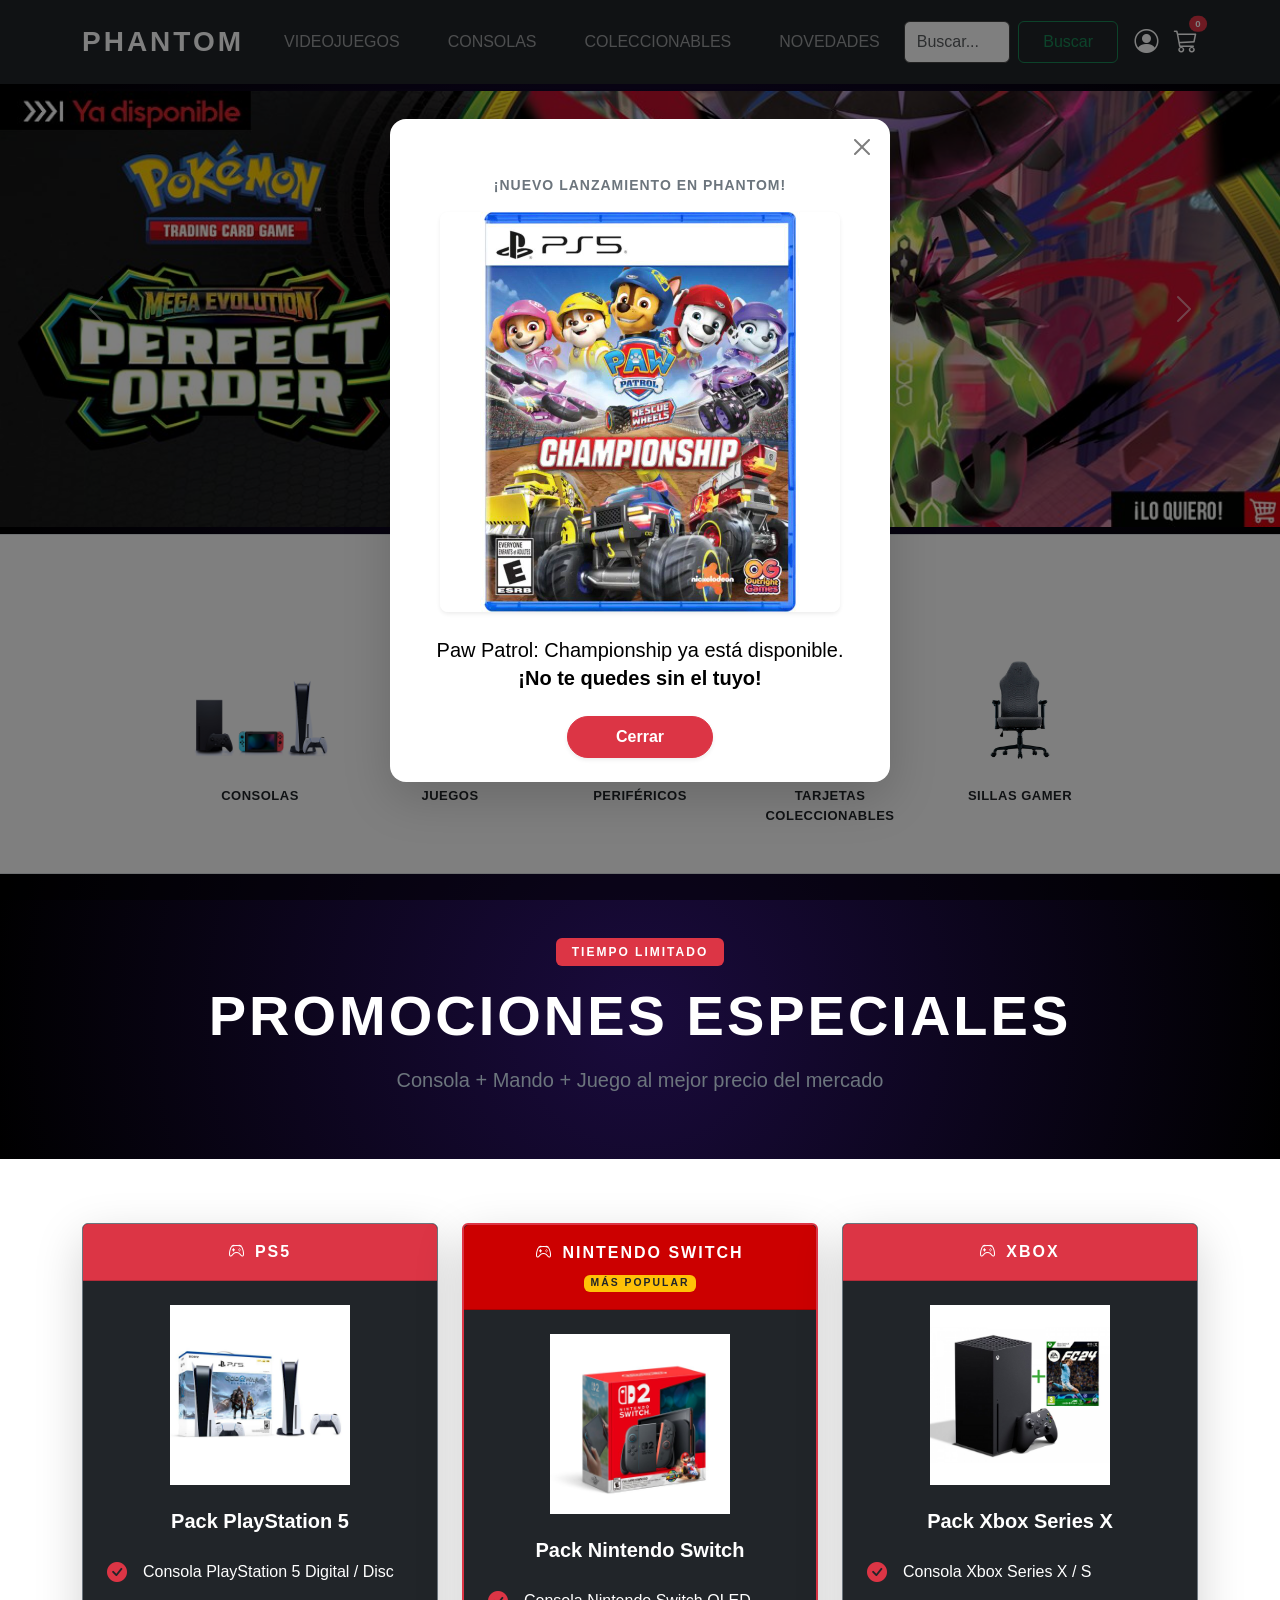
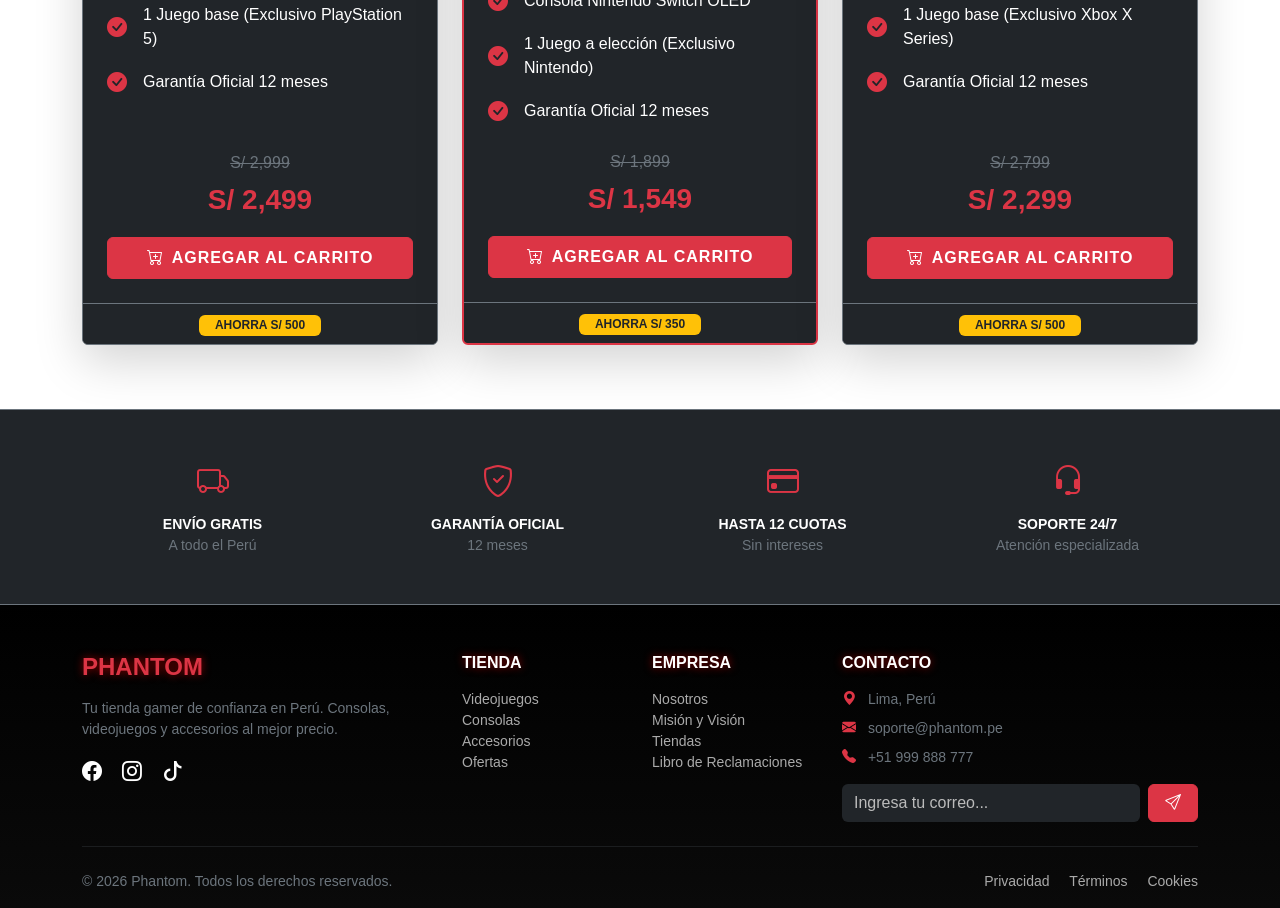
==== commit 3814f3fc: "Update index.html" ====
--- a/index.html
+++ b/index.html
@@ -63,6 +63,55 @@
                 <span class="carousel-control-next-icon"></span>
             </button>
         </div>
+           <!-- NUESTRAS CATEGORÍAS -->
+        <section class="py-5 border-bottom border-top">
+            <div class="container">
+                <h6 class="text-center fw-bold mb-5 text-uppercase" style="letter-spacing: 2px;">Nuestras Categorías</h6>
+                <div class="row text-center justify-content-center g-4">
+
+                    <!-- Consolas -->
+                    <div class="col-6 col-sm-4 col-md-2">
+                        <a href="#" class="text-decoration-none text-dark d-flex flex-column align-items-center gap-3">
+                            <img src="Imagenes/consolatarjeta.jpg" alt="Consolas" class="img-fluid" style="height: 120px; object-fit: contain;">
+                            <span class="fw-bold text-uppercase" style="font-size: 13px; letter-spacing: 0.5px;">Consolas</span>
+                        </a>
+                    </div>
+
+                    <!-- Juegos -->
+                    <div class="col-6 col-sm-4 col-md-2">
+                        <a href="#" class="text-decoration-none text-dark d-flex flex-column align-items-center gap-3">
+                            <img src="Imagenes/videojuego.jpg" alt="Juegos" class="img-fluid" style="height: 120px; object-fit: contain;">
+                            <span class="fw-bold text-uppercase" style="font-size: 13px; letter-spacing: 0.5px;">Juegos</span>
+                        </a>
+                    </div>
+
+                    <!-- Periféricos -->
+                    <div class="col-6 col-sm-4 col-md-2">
+                        <a href="#" class="text-decoration-none text-dark d-flex flex-column align-items-center gap-3">
+                            <img src="Imagenes/mouse2.jpg" alt="Periféricos" class="img-fluid" style="height: 120px; object-fit: contain;">
+                            <span class="fw-bold text-uppercase" style="font-size: 13px; letter-spacing: 0.5px;">Periféricos</span>
+                        </a>
+                    </div>
+
+                    <!-- Tarjetas Coleccionables -->
+                    <div class="col-6 col-sm-4 col-md-2">
+                        <a href="#" class="text-decoration-none text-dark d-flex flex-column align-items-center gap-3">
+                            <img src="Imagenes/tarjeta.jpg" alt="Tarjetas Coleccionables" class="img-fluid" style="height: 120px; object-fit: contain;">
+                            <span class="fw-bold text-uppercase text-center" style="font-size: 13px; letter-spacing: 0.5px;">Tarjetas<br>Coleccionables</span>
+                        </a>
+                    </div>
+
+                    <!-- Sillas Gamer -->
+                    <div class="col-6 col-sm-4 col-md-2">
+                        <a href="#" class="text-decoration-none text-dark d-flex flex-column align-items-center gap-3">
+                            <img src="Imagenes/silla1.jpg" alt="Sillas Gamer" class="img-fluid" style="height: 120px; object-fit: contain;">
+                            <span class="fw-bold text-uppercase" style="font-size: 13px; letter-spacing: 0.5px;">Sillas Gamer</span>
+                        </a>
+                    </div>
+
+                </div>
+            </div>
+        </section>
         <!-- HERO PROMOCIONES -->
         <section class="py-5 text-white text-center" style="background: radial-gradient(circle, #1a0b3d 0%, #000000 100%);">
             <div class="container py-3">
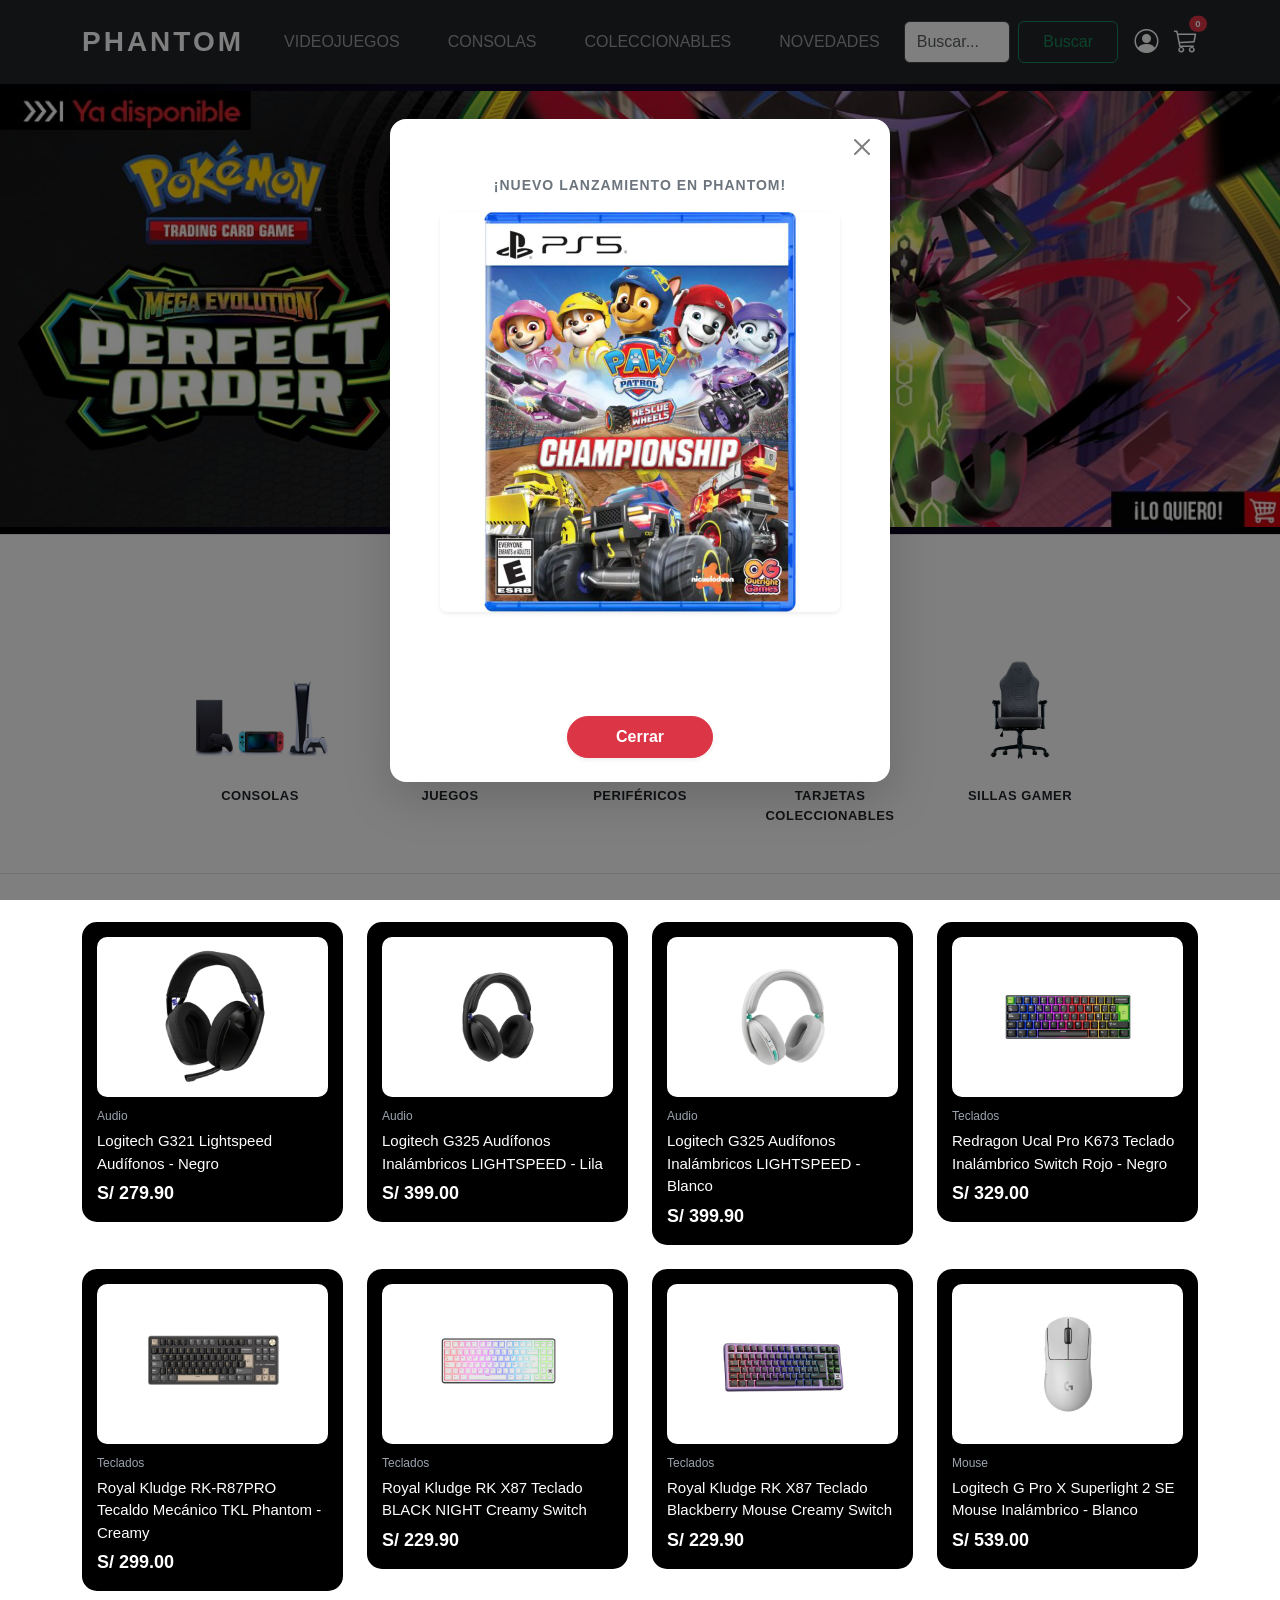
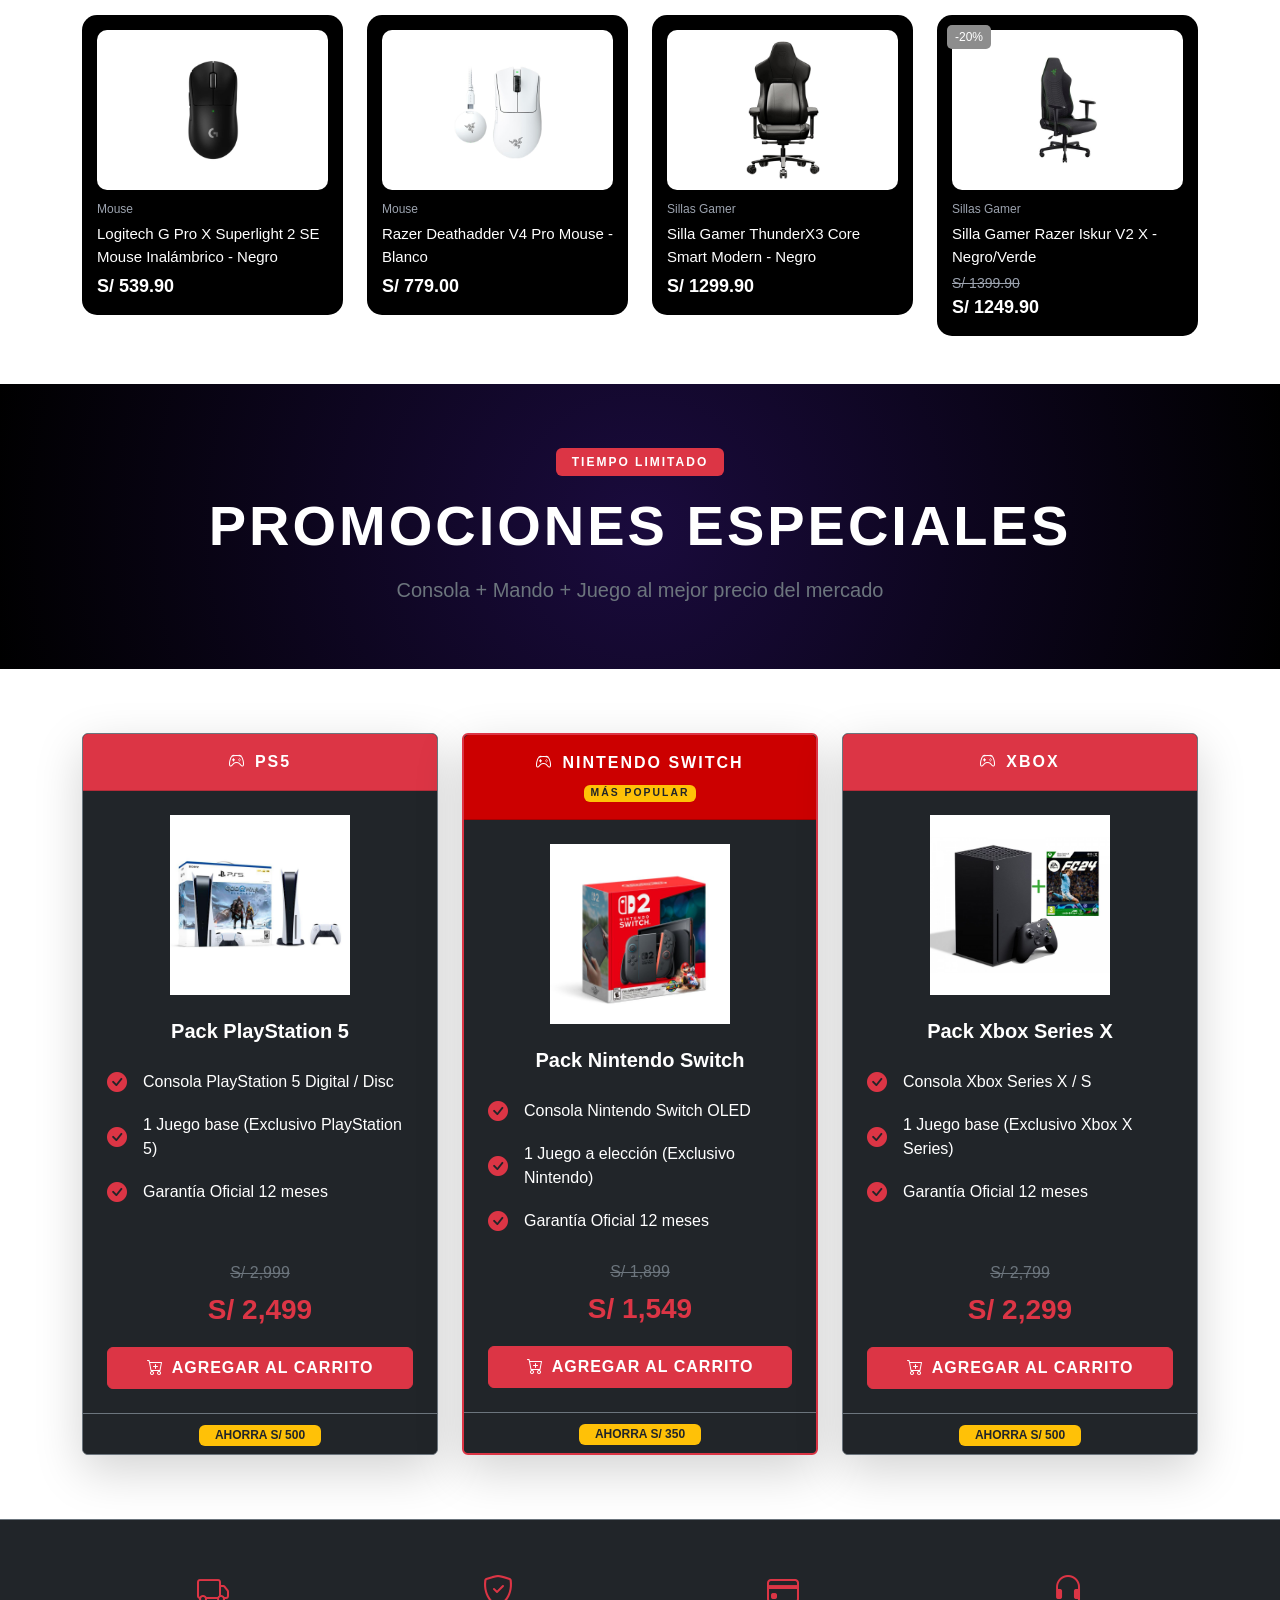
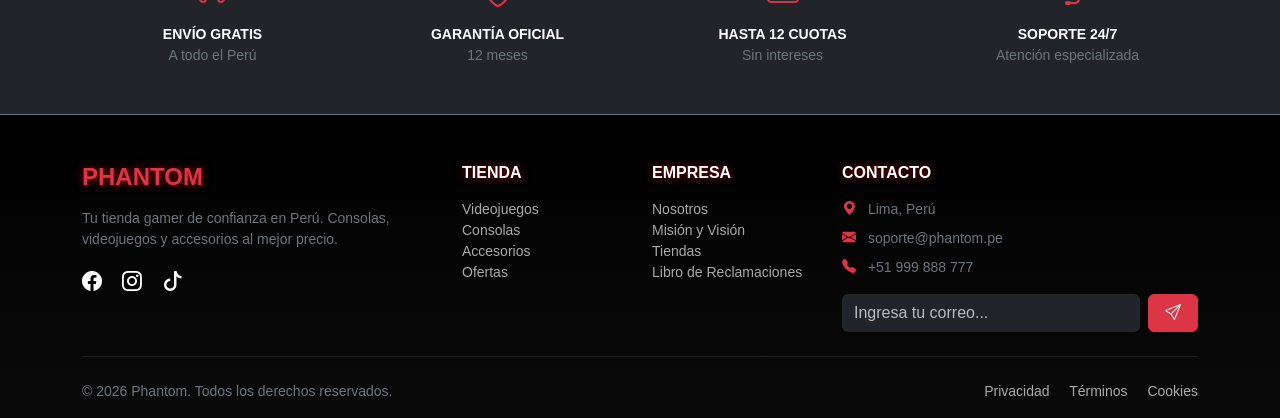
==== commit 43918198: "productos productos" ====
--- a/index.html
+++ b/index.html
@@ -5,6 +5,7 @@
     <meta name="viewport" content="width=device-width, initial-scale=1.0">
     <link href="https://cdn.jsdelivr.net/npm/bootstrap@5.3.0/dist/css/bootstrap.min.css" rel="stylesheet">
     <link rel="stylesheet" href="CSS/estilos.css">
+    <link rel="stylesheet" href="CSS/estiloscategorias.css">
     <link rel="stylesheet" href="https://cdn.jsdelivr.net/npm/bootstrap-icons@1.11.1/font/bootstrap-icons.css">
     <title>Phantom | Tienda de Videojuegos</title>
 </head>
@@ -112,6 +113,148 @@
                 </div>
             </div>
         </section>
+<div class="container py-5">
+<!-- grid-->
+  <div class="row g-4">
+
+<!-- Productos -->
+    
+<div class="col-md-3">
+      <div class="product-card">
+        <img src="imagenes/audifono1.jpg" class="product-img" alt="">
+        <div class="brand">Audio</div>
+        <div class="product-title">Logitech G321 Lightspeed Audífonos - Negro</div>
+        <div class="new-price">S/ 279.90</div>  
+       <a href="producto.html?id=1" class="stretched-link"></a>
+      </div>
+    </div>
+
+    <div class="col-md-3">
+      <div class="product-card">
+        <img src="imagenes/audifono2.jpg" class="product-img" alt="">
+        <div class="brand">Audio</div>
+        <div class="product-title">Logitech G325 Audífonos Inalámbricos LIGHTSPEED - Lila </div>
+        <div class="new-price">S/ 399.00</div>
+        <a href="producto.html?id=1" class="stretched-link"></a>
+      </div>
+    </div>
+
+    <div class="col-md-3">
+      <div class="product-card">
+        <img src="imagenes/audifono3.jpg" class="product-img" alt="">
+        <div class="brand">Audio</div>
+        <div class="product-title">Logitech G325 Audífonos Inalámbricos LIGHTSPEED - Blanco </div>
+        <div class="new-price">S/ 399.90</div>
+         <a href="producto.html?id=1" class="stretched-link"></a>
+      </div>
+    </div>
+
+
+    <div class="col-md-3">
+      <div class="product-card">
+        <img src="imagenes/teclado1.jpg" class="product-img" alt="">
+        <div class="brand">Teclados</div>
+        <div class="product-title">Redragon Ucal Pro K673 Teclado Inalámbrico Switch Rojo - Negro </div>
+        <div class="new-price">S/ 329.00</div>
+         <a href="producto.html?id=1" class="stretched-link"></a>
+      </div>
+    </div>
+    
+
+    <div class="col-md-3">
+      <div class="product-card">
+        <img src="imagenes/teclado2.jpg" class="product-img" alt="">
+        <div class="brand">Teclados</div>
+        <div class="product-title">Royal Kludge RK-R87PRO Tecaldo Mecánico TKL Phantom - Creamy </div>
+        <div class="new-price">S/ 299.00</div>
+         <a href="producto.html?id=1" class="stretched-link"></a>
+      </div>
+    </div>
+
+    <div class="col-md-3">
+      <div class="product-card">
+        <img src="imagenes/teclado3.jpg" class="product-img" alt="">
+        <div class="brand">Teclados</div>
+        <div class="product-title">Royal Kludge RK X87 Teclado BLACK NIGHT Creamy Switch </div>
+        <div class="new-price">S/ 229.90</div>
+         <a href="producto.html?id=1" class="stretched-link"></a>
+      </div>
+    </div>
+
+
+    <div class="col-md-3">
+      <div class="product-card">
+        <img src="imagenes/teclado4.jpg" class="product-img" alt="">
+        <div class="brand">Teclados</div>
+        <div class="product-title">Royal Kludge RK X87 Teclado Blackberry Mouse Creamy Switch </div>
+        <div class="new-price">S/ 229.90</div>
+         <a href="producto.html?id=1" class="stretched-link"></a>
+      </div>
+    </div>
+
+
+
+    <div class="col-md-3">
+      <div class="product-card">
+        <img src="imagenes/mouse1.jpg" class="product-img" alt="">
+        <div class="brand">Mouse</div>
+        <div class="product-title">Logitech G Pro X Superlight 2 SE Mouse Inalámbrico - Blanco </div>
+        <div class="new-price">S/ 539.00</div>
+         <a href="producto.html?id=1" class="stretched-link"></a>
+      </div>
+    </div>
+
+
+    <div class="col-md-3">
+      <div class="product-card">
+        <img src="imagenes/mouse2.jpg" class="product-img" alt="">
+        <div class="brand">Mouse</div>
+        <div class="product-title">Logitech G Pro X Superlight 2 SE Mouse Inalámbrico - Negro</div>
+        <div class="new-price">S/ 539.90</div>
+         <a href="producto.html?id=1" class="stretched-link"></a>
+      </div>
+    </div>
+    
+
+
+    <div class="col-md-3">
+      <div class="product-card">
+        <img src="imagenes/mouse3.jpg" class="product-img" alt="">
+        <div class="brand">Mouse</div>
+        <div class="product-title">Razer Deathadder V4 Pro Mouse - Blanco </div>
+        <div class="new-price">S/ 779.00</div>
+         <a href="producto.html?id=1" class="stretched-link"></a>
+      </div>
+    </div>
+
+
+
+
+    <div class="col-md-3">
+      <div class="product-card">
+        <img src="imagenes/silla2.jpg" class="product-img" alt="">
+        <div class="brand">Sillas Gamer</div>
+        <div class="product-title">Silla Gamer ThunderX3 Core Smart Modern - Negro</div>
+        <div class="new-price">S/ 1299.90</div>
+         <a href="producto.html?id=1" class="stretched-link"></a>
+      </div>
+    </div>
+
+    <div class="col-md-3">
+      <div class="product-card">
+        <span class="discount-badge">-20%</span>
+        <img src="imagenes/silla3.jpg" class="product-img" alt="">
+        <div class="brand">Sillas Gamer</div>
+        <div class="product-title">Silla Gamer Razer Iskur V2 X - Negro/Verde</div>
+        <div class="old-price">S/ 1399.90</div>
+        <div class="new-price">S/ 1249.90</div>
+         <a href="producto.html?id=1" class="stretched-link"></a>
+      </div>
+    </div>
+
+  </div>
+</div>
+
         <!-- HERO PROMOCIONES -->
         <section class="py-5 text-white text-center" style="background: radial-gradient(circle, #1a0b3d 0%, #000000 100%);">
             <div class="container py-3">
@@ -355,7 +498,7 @@
     </div>
 </div>
 
-    <!-- MODAL POPUP COMPRA (Sebastian) -->
+    <!-- MODAL POPUP COMPRA -->
     <div class="modal fade" id="compraModal" tabindex="-1" aria-hidden="true">
         <div class="modal-dialog modal-dialog-centered">
             <div class="modal-content bg-dark text-white border-secondary">
--- a/CSS/estiloscategorias.css
+++ b/CSS/estiloscategorias.css
@@ -0,0 +1,72 @@
+body {
+  background-color: #ffffff;
+  color: white;
+}
+
+.section-title {
+  color: #000000;
+  font-weight: bold;
+}
+
+.underline {
+  width: 60px;
+  height: 4px;
+  background-color: #ffffff;
+  margin-top: 5px;
+  margin-bottom: 30px;
+}
+
+.product-card {
+  background-color: #000000;
+  border-radius: 15px;
+  padding: 15px;
+  position: relative;
+  transition: 0.3s;
+}
+
+.product-card:hover {
+  transform: translateY(-5px);
+}
+
+.discount-badge {
+  position: absolute;
+  top: 10px;
+  left: 10px;
+  background-color: #8d8d8d;
+  color: white;
+  padding: 3px 8px;
+  font-size: 12px;
+  border-radius: 5px;
+}
+
+.product-img {
+  width: 100%;
+  height: 160px;
+  object-fit: contain;
+  background: white;
+  border-radius: 10px;
+  padding: 10px;
+}
+
+.brand {
+  font-size: 12px;
+  color: #9ca3af;
+  margin-top: 10px;
+}
+
+.product-title {
+  font-size: 15px;
+  margin: 5px 0;
+}
+
+.old-price {
+  text-decoration: line-through;
+  color: #9ca3af;
+  font-size: 14px;
+}
+
+.new-price {
+  color: #ffffff;
+  font-weight: bold;
+  font-size: 18px;
+}
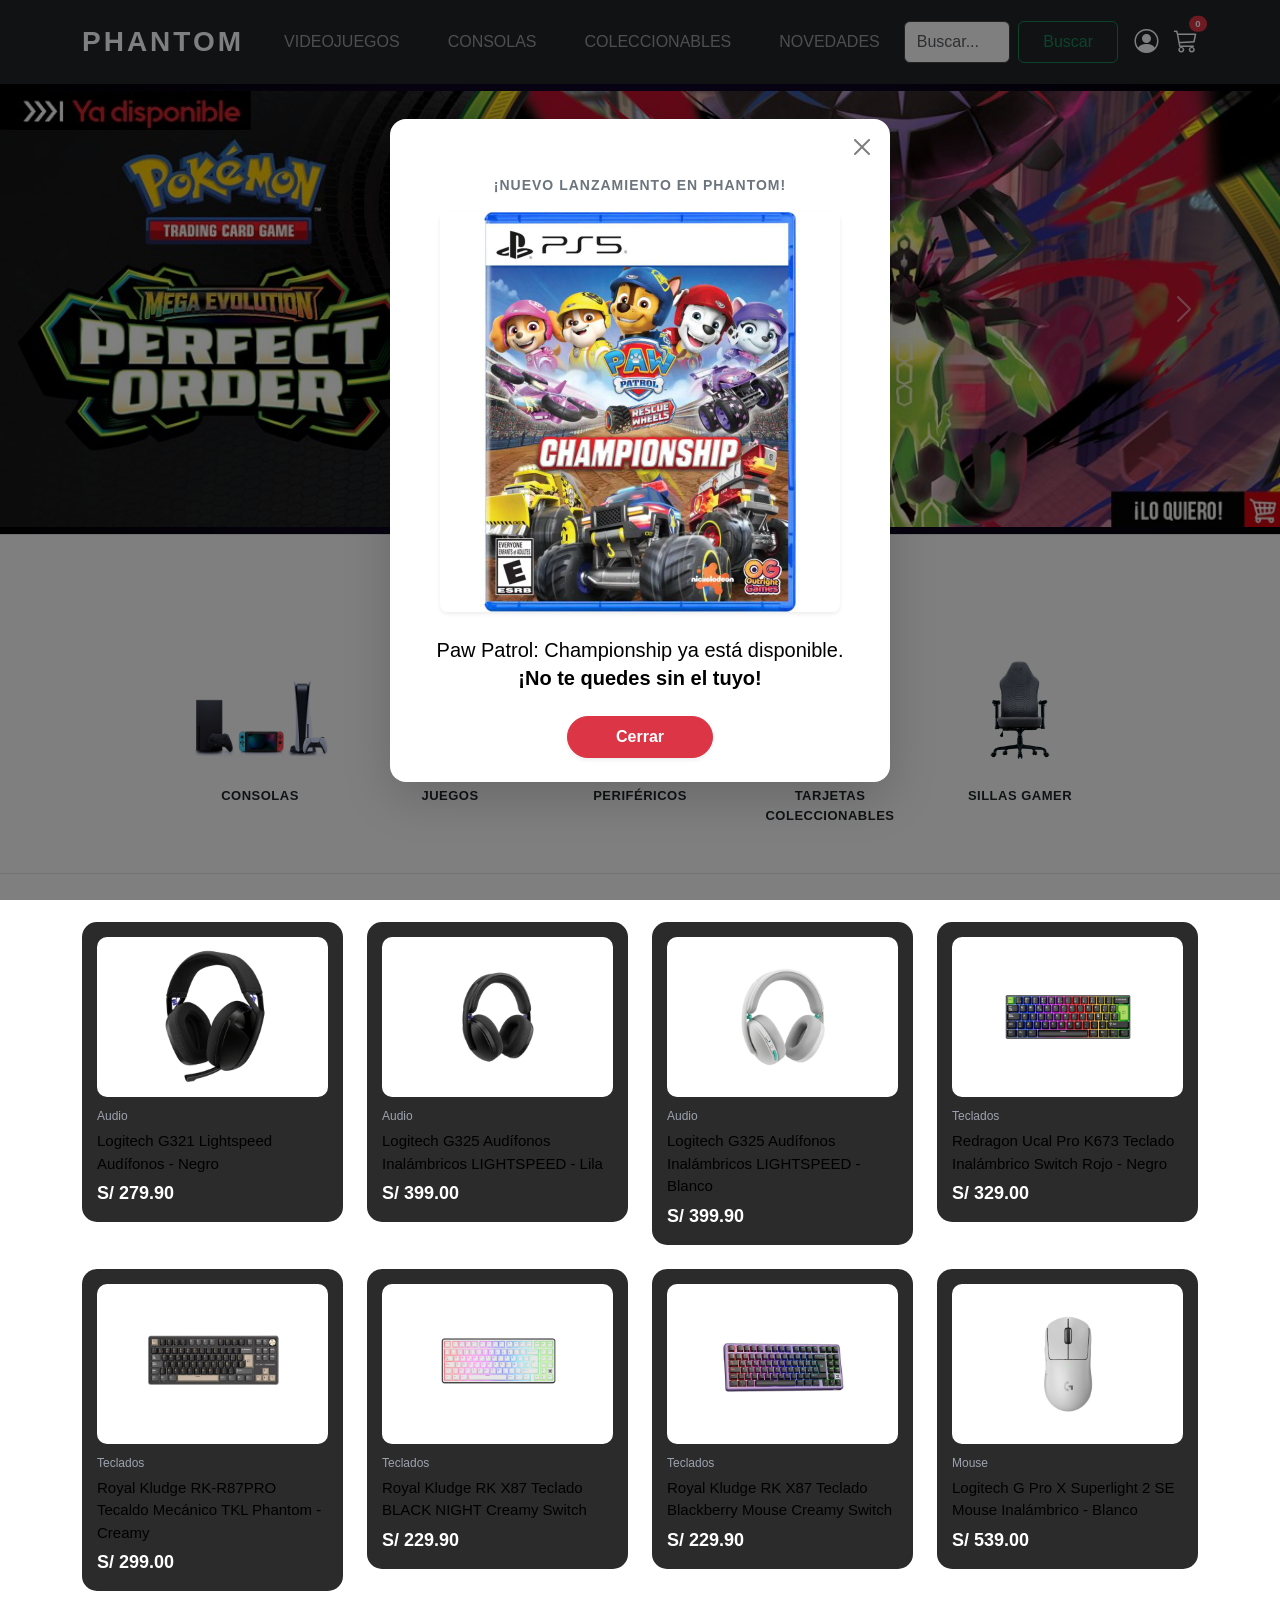
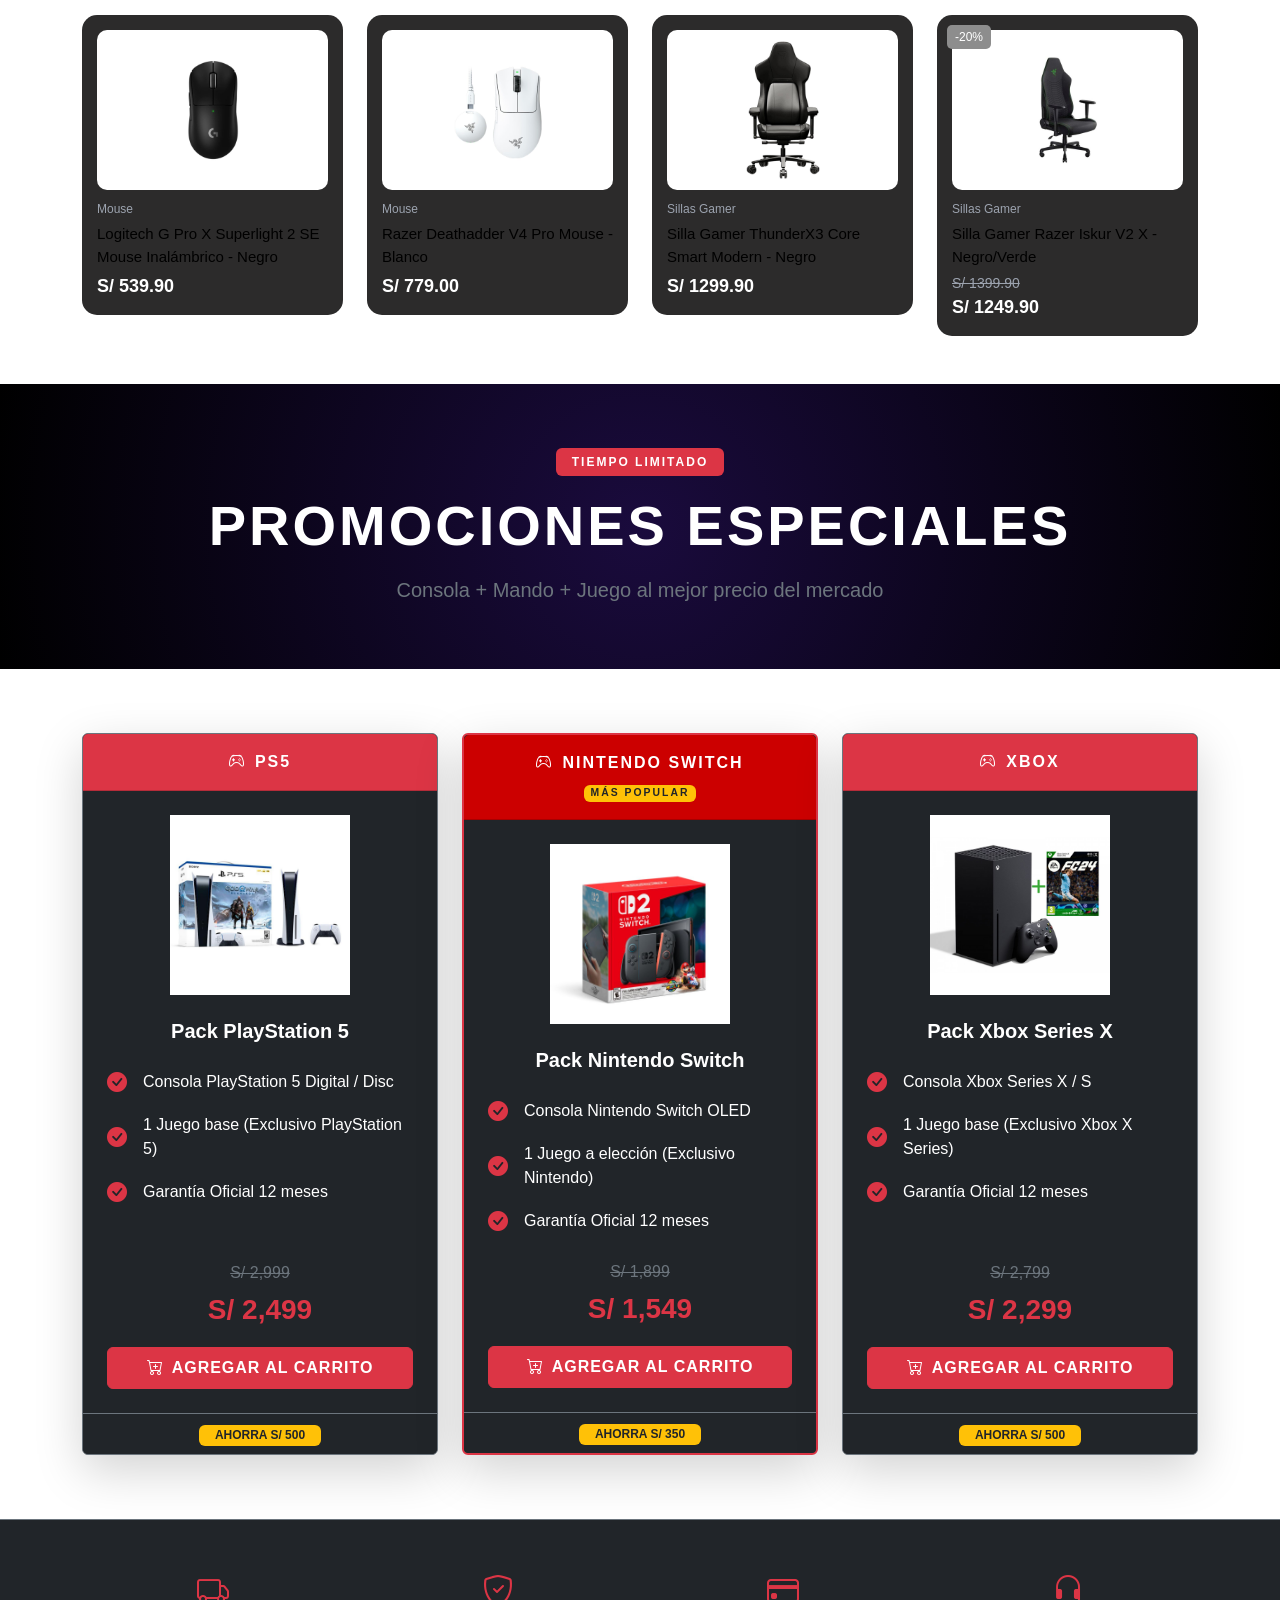
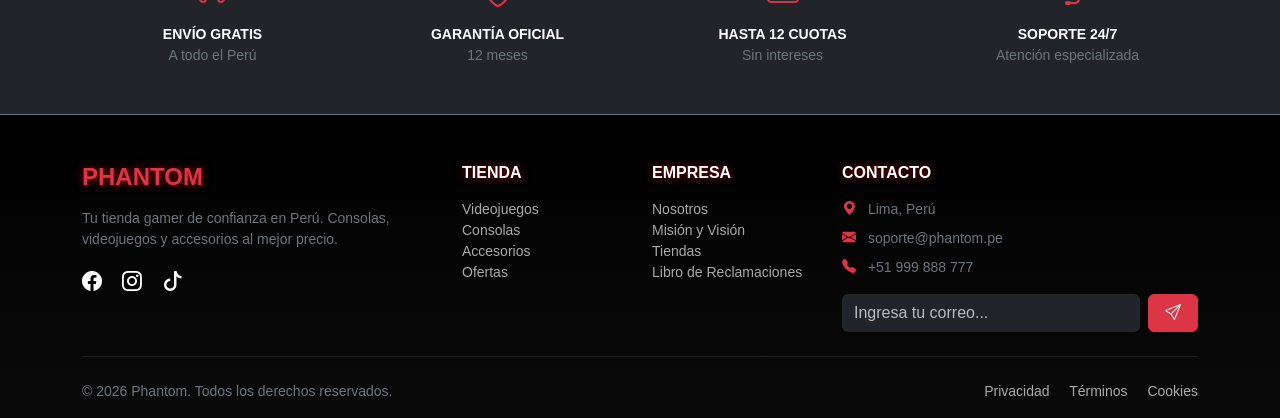
==== commit 95950d39: "cambios de css" ====
--- a/index.html
+++ b/index.html
@@ -5,7 +5,6 @@
     <meta name="viewport" content="width=device-width, initial-scale=1.0">
     <link href="https://cdn.jsdelivr.net/npm/bootstrap@5.3.0/dist/css/bootstrap.min.css" rel="stylesheet">
     <link rel="stylesheet" href="CSS/estilos.css">
-    <link rel="stylesheet" href="CSS/estiloscategorias.css">
     <link rel="stylesheet" href="https://cdn.jsdelivr.net/npm/bootstrap-icons@1.11.1/font/bootstrap-icons.css">
     <title>Phantom | Tienda de Videojuegos</title>
 </head>
--- a/CSS/estilos.css
+++ b/CSS/estilos.css
@@ -127,4 +127,71 @@
     width: 100%;
     max-height: 180px;
     object-fit: contain;
+}
+.section-title {
+  color: #000000;
+  font-weight: bold;
+}
+
+.underline {
+  width: 60px;
+  height: 4px;
+  background-color: #ffffff;
+  margin-top: 5px;
+  margin-bottom: 30px;
+}
+
+.product-card {
+  background-color: #2c2b2b;
+  border-radius: 15px;
+  padding: 15px;
+  position: relative;
+  transition: 0.3s;
+}
+
+.product-card:hover {
+  transform: translateY(-5px);
+}
+
+.discount-badge {
+  position: absolute;
+  top: 10px;
+  left: 10px;
+  background-color: #8d8d8d;
+  color: white;
+  padding: 3px 8px;
+  font-size: 12px;
+  border-radius: 5px;
+}
+
+.product-img {
+  width: 100%;
+  height: 160px;
+  object-fit: contain;
+  background: white;
+  border-radius: 10px;
+  padding: 10px;
+}
+
+.brand {
+  font-size: 12px;
+  color: #9ca3af;
+  margin-top: 10px;
+}
+
+.product-title {
+  font-size: 15px;
+  margin: 5px 0;
+}
+
+.old-price {
+  text-decoration: line-through;
+  color: #9ca3af;
+  font-size: 14px;
+}
+
+.new-price {
+  color: #ffffff;
+  font-weight: bold;
+  font-size: 18px;
 }
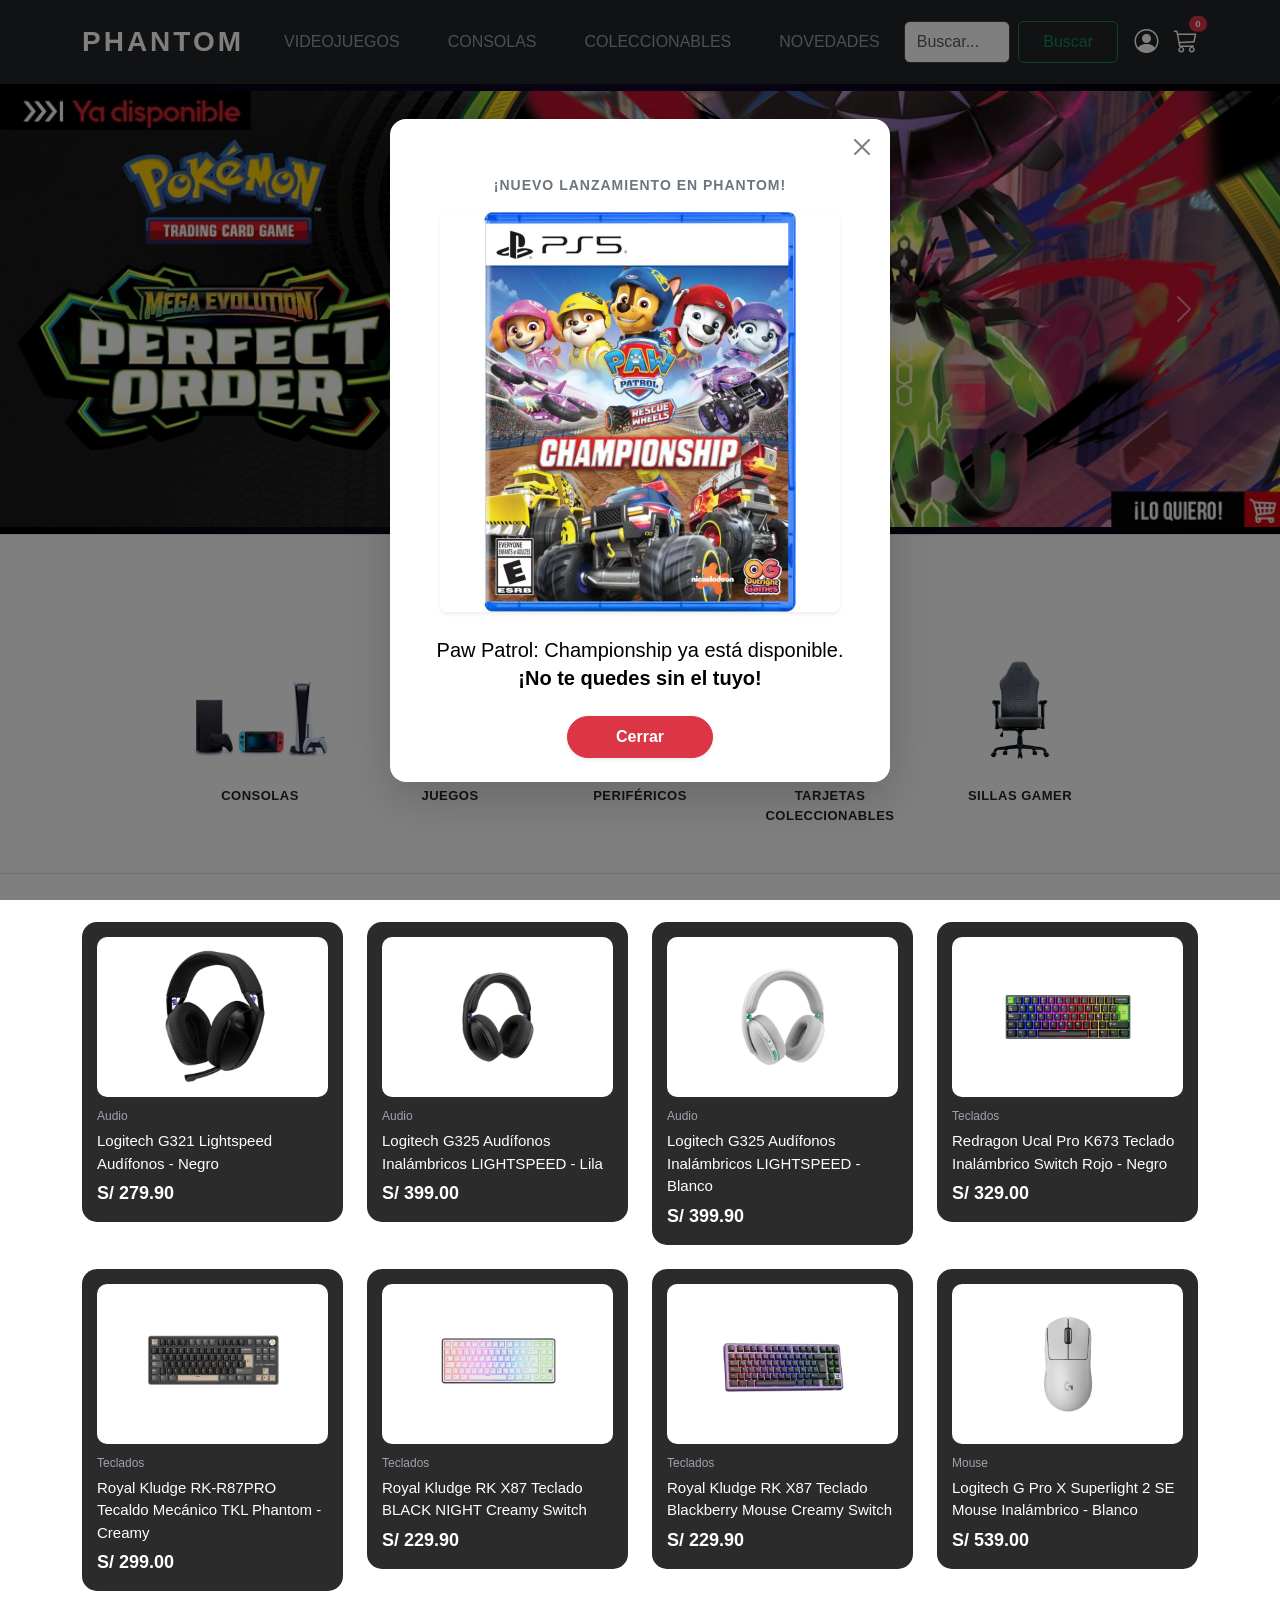
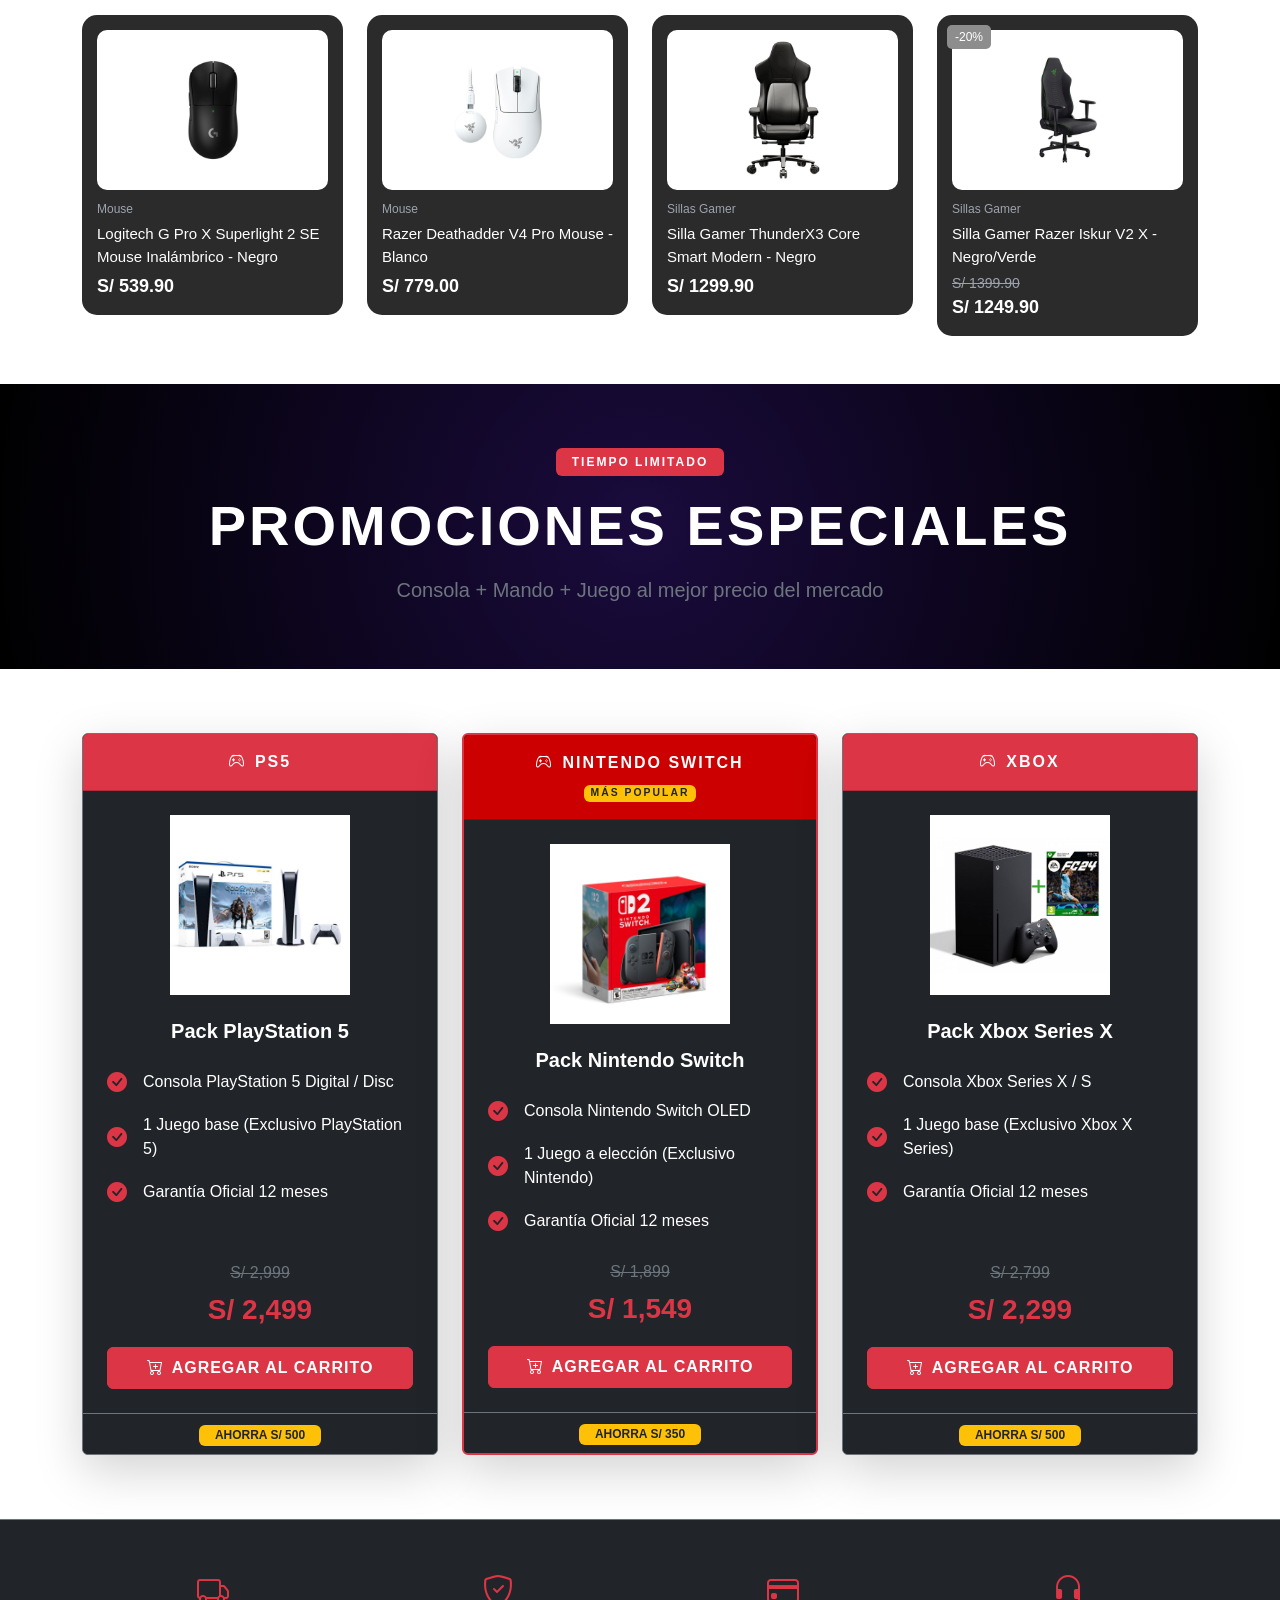
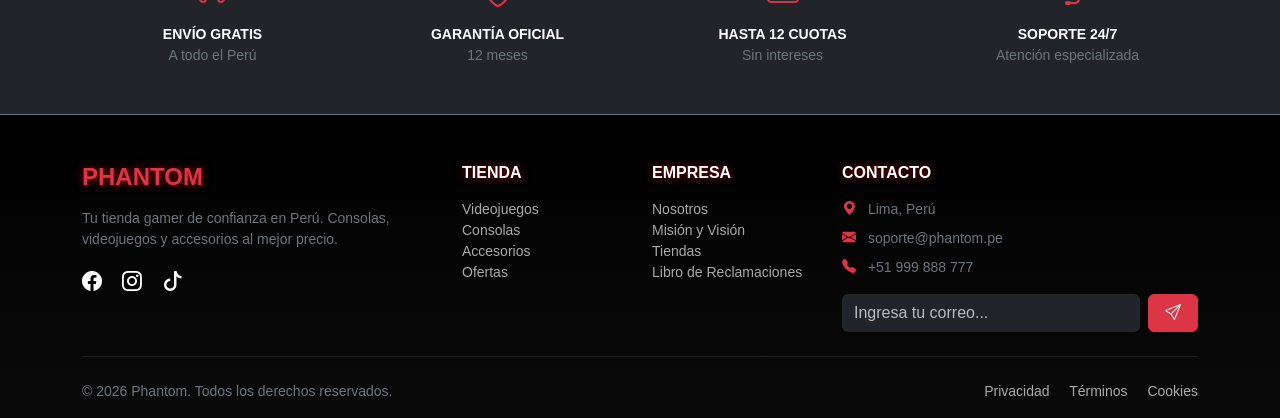
==== commit 58845d45: "Update index.html" ====
--- a/index.html
+++ b/index.html
@@ -20,7 +20,7 @@
             <div class="collapse navbar-collapse" id="navbarNav">
                 <ul class="navbar-nav mx-auto text-uppercase">
                     <li class="nav-item"><a class="nav-link px-4 fs-6" href="#">Videojuegos</a></li>
-                    <li class="nav-item"><a class="nav-link px-4 fs-6" href="promo.html">Consolas</a></li>
+                    <li class="nav-item"><a class="nav-link px-4 fs-6" href="#">Consolas</a></li>
                     <li class="nav-item"><a class="nav-link px-4 fs-6" href="#">Coleccionables</a></li>
                     <li class="nav-item"><a class="nav-link px-4 fs-6" href="#">Novedades</a></li>
                 </ul>
@@ -124,7 +124,7 @@
         <div class="brand">Audio</div>
         <div class="product-title">Logitech G321 Lightspeed Audífonos - Negro</div>
         <div class="new-price">S/ 279.90</div>  
-       <a href="producto.html?id=1" class="stretched-link"></a>
+       <a href="#" class="stretched-link"></a>
       </div>
     </div>
 
@@ -134,7 +134,7 @@
         <div class="brand">Audio</div>
         <div class="product-title">Logitech G325 Audífonos Inalámbricos LIGHTSPEED - Lila </div>
         <div class="new-price">S/ 399.00</div>
-        <a href="producto.html?id=1" class="stretched-link"></a>
+        <a href="#" class="stretched-link"></a>
       </div>
     </div>
 
@@ -144,7 +144,7 @@
         <div class="brand">Audio</div>
         <div class="product-title">Logitech G325 Audífonos Inalámbricos LIGHTSPEED - Blanco </div>
         <div class="new-price">S/ 399.90</div>
-         <a href="producto.html?id=1" class="stretched-link"></a>
+         <a href="#" class="stretched-link"></a>
       </div>
     </div>
 
@@ -155,7 +155,7 @@
         <div class="brand">Teclados</div>
         <div class="product-title">Redragon Ucal Pro K673 Teclado Inalámbrico Switch Rojo - Negro </div>
         <div class="new-price">S/ 329.00</div>
-         <a href="producto.html?id=1" class="stretched-link"></a>
+         <a href="#" class="stretched-link"></a>
       </div>
     </div>
     
@@ -166,7 +166,7 @@
         <div class="brand">Teclados</div>
         <div class="product-title">Royal Kludge RK-R87PRO Tecaldo Mecánico TKL Phantom - Creamy </div>
         <div class="new-price">S/ 299.00</div>
-         <a href="producto.html?id=1" class="stretched-link"></a>
+         <a href="#" class="stretched-link"></a>
       </div>
     </div>
 
@@ -176,7 +176,7 @@
         <div class="brand">Teclados</div>
         <div class="product-title">Royal Kludge RK X87 Teclado BLACK NIGHT Creamy Switch </div>
         <div class="new-price">S/ 229.90</div>
-         <a href="producto.html?id=1" class="stretched-link"></a>
+         <a href="#" class="stretched-link"></a>
       </div>
     </div>
 
@@ -187,7 +187,7 @@
         <div class="brand">Teclados</div>
         <div class="product-title">Royal Kludge RK X87 Teclado Blackberry Mouse Creamy Switch </div>
         <div class="new-price">S/ 229.90</div>
-         <a href="producto.html?id=1" class="stretched-link"></a>
+         <a href="#" class="stretched-link"></a>
       </div>
     </div>
 
@@ -199,7 +199,7 @@
         <div class="brand">Mouse</div>
         <div class="product-title">Logitech G Pro X Superlight 2 SE Mouse Inalámbrico - Blanco </div>
         <div class="new-price">S/ 539.00</div>
-         <a href="producto.html?id=1" class="stretched-link"></a>
+         <a href="#" class="stretched-link"></a>
       </div>
     </div>
 
@@ -210,7 +210,7 @@
         <div class="brand">Mouse</div>
         <div class="product-title">Logitech G Pro X Superlight 2 SE Mouse Inalámbrico - Negro</div>
         <div class="new-price">S/ 539.90</div>
-         <a href="producto.html?id=1" class="stretched-link"></a>
+         <a href="#" class="stretched-link"></a>
       </div>
     </div>
     
@@ -222,7 +222,7 @@
         <div class="brand">Mouse</div>
         <div class="product-title">Razer Deathadder V4 Pro Mouse - Blanco </div>
         <div class="new-price">S/ 779.00</div>
-         <a href="producto.html?id=1" class="stretched-link"></a>
+         <a href="#" class="stretched-link"></a>
       </div>
     </div>
 
@@ -235,7 +235,7 @@
         <div class="brand">Sillas Gamer</div>
         <div class="product-title">Silla Gamer ThunderX3 Core Smart Modern - Negro</div>
         <div class="new-price">S/ 1299.90</div>
-         <a href="producto.html?id=1" class="stretched-link"></a>
+         <a href="#" class="stretched-link"></a>
       </div>
     </div>
 
@@ -247,7 +247,7 @@
         <div class="product-title">Silla Gamer Razer Iskur V2 X - Negro/Verde</div>
         <div class="old-price">S/ 1399.90</div>
         <div class="new-price">S/ 1249.90</div>
-         <a href="producto.html?id=1" class="stretched-link"></a>
+         <a href="#" class="stretched-link"></a>
       </div>
     </div>
 
--- a/CSS/estilos.css
+++ b/CSS/estilos.css
@@ -182,6 +182,7 @@
 .product-title {
   font-size: 15px;
   margin: 5px 0;
+  color: white;
 }
 
 .old-price {
